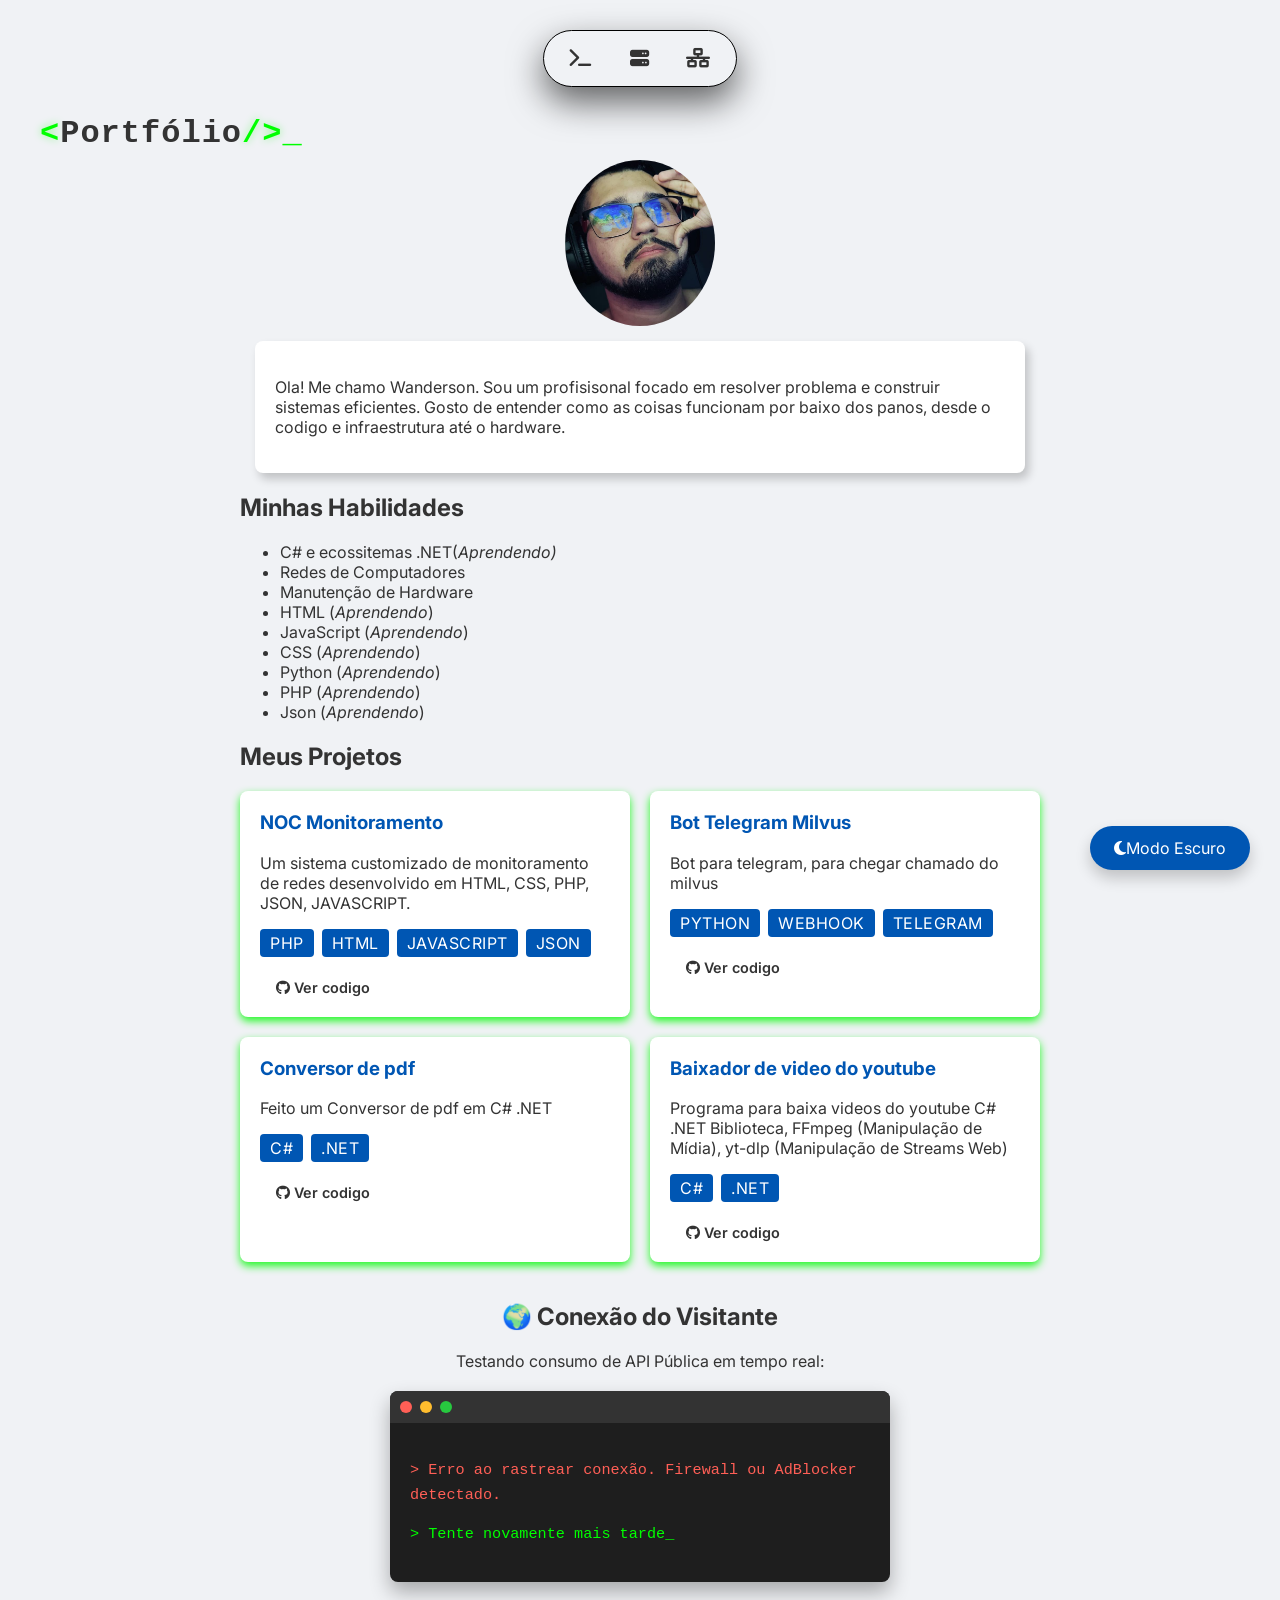
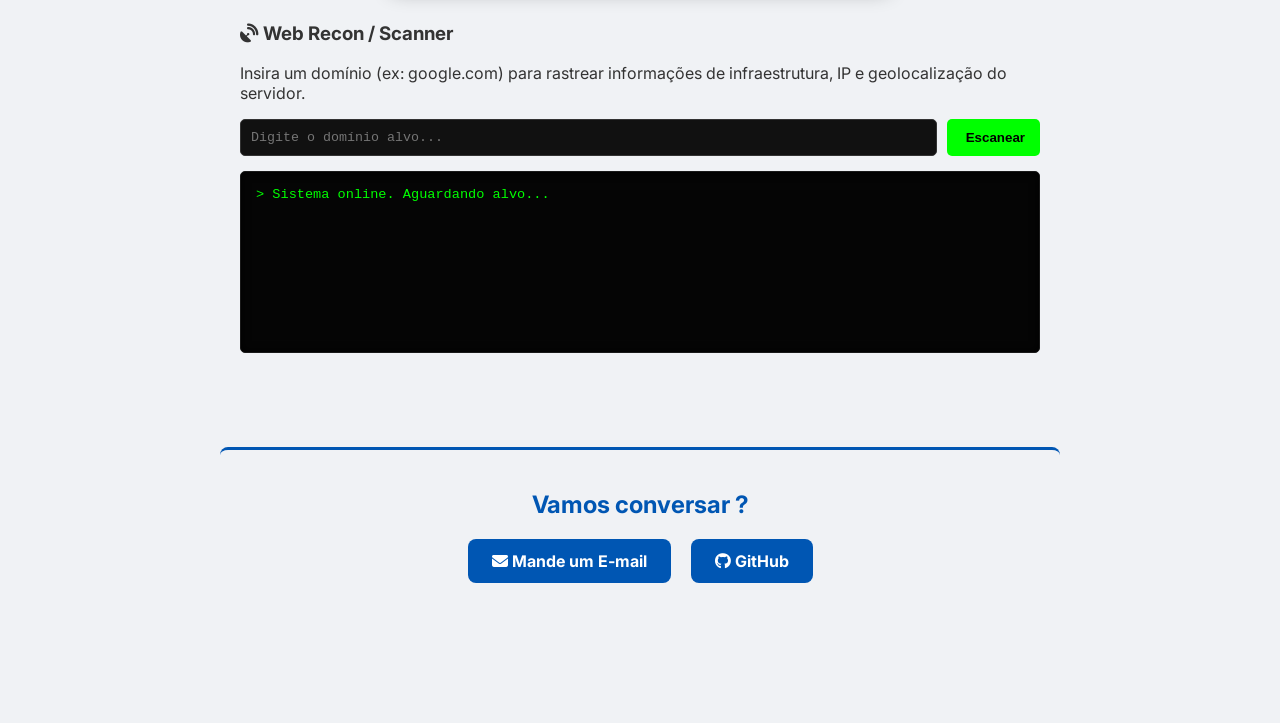
==== index.html @ ff6218bd "teste" ====
<!DOCTYPE html>
<html lang="pt-BR">

<head>

    <meta charset="UTF-8">
    <meta http-equiv="X-UA-Compatible" content="IE=edge">
    <meta name="viewport" content="width=device-width, initial-scale=1.0">
    <meta name="description" content="Meu primeiro Portfólio!">
    <meta name="keywords" content="Portfólio, Wanderson, Engenharia de Software, HTML, CSS, JS, C#">
    <meta name="author" content="Wanderson Saraiva Torres">
    <title>Portfólio</title>
    <link rel="stylesheet" href="css/index.css">
    <script src="js/index.js" defer></script>
    <link rel="stylesheet" href="https://cdnjs.cloudflare.com/ajax/libs/font-awesome/6.4.0/css/all.min.css">


</head>

<body>


    <header>

        <button id="btn-tema"><i class="fa-solid fa-moon"></i>Modo Escuro </button>

        <div class="logo">
            <h1>
                <span class="cor-destaque">&lt;</span>Portfólio<span class="cor-destaque">/&gt;</span><span
                    class="cursor-pisca">_</span>
            </h1>
        </div>
        <nav class="menu-capsula">
            <a href="#">
                <i class="fa-solid fa-terminal"></i>
                <span class="texto-menu">Início</span>
            </a>

            <a href="#projetos">
                <i class="fa-solid fa-server"></i>
                <span class="texto-menu">Sistemas</span>
            </a>

            <a href="#api-rede">
                <i class="fa-solid fa-network-wired"></i>
                <span class="texto-menu">Diagnóstico</span>
            </a>
        </nav>
    </header>
    <main>

        <section id="sobre">

            <img src="imgp/perfil.jpg" alt="Foto do desenvolvedor Wanderson" class="foto-perfil">
            <div class="box-txt">
                <p>Ola! Me chamo Wanderson. Sou um profisisonal focado em resolver problema e construir sistemas
                    eficientes. Gosto de entender como as coisas funcionam por baixo dos panos, desde o codigo e
                    infraestrutura até o hardware.</p>
            </div>




        </section>

        <section id="skills">
            <h2>Minhas Habilidades</h2>
            <ul>
                <li>C# e ecossitemas .NET(<i>Aprendendo)</i></li>
                <li>Redes de Computadores</li>
                <li>Manutenção de Hardware</li>
                <li>HTML (<i>Aprendendo</i>)</li>
                <li>JavaScript (<i>Aprendendo</i>)</li>
                <li>CSS (<i>Aprendendo</i>)</li>
                <li>Python (<i>Aprendendo</i>)</li>
                <li>PHP (<i>Aprendendo</i>)</li>
                <li>Json (<i>Aprendendo</i>)</li>
            </ul>
        </section>

        <div>
            <h2 id="text-projeto">Meus Projetos</h2>
        </div>

        <section id="projetos">

            <article>
                <h3>NOC Monitoramento</h3>
                <p>Um sistema customizado de monitoramento de redes desenvolvido em HTML, CSS, PHP, JSON, JAVASCRIPT.
                </p>
                <div class="tech-tags">
                    <span>PHP</span>
                    <span>HTML</span>
                    <span>JavaScript</span>
                    <span>JSON</span>

                </div>
                <a href="https://github.com/wandersonstt" target="_blank" rel="noopener noreferrer" class="btn-projeto">
                    <i class="fa-brands fa-github"></i> Ver codigo
                </a>
            </article>



            <article>
                <h3> Bot Telegram Milvus</h3>
                <p>Bot para telegram, para chegar chamado do milvus</p>
                <div class="tech-tags">
                    <span>Python</span>
                    <span>WebHook</span>
                    <span>Telegram</span>

                </div>
                <a href="https://github.com/wandersonstt" target="_blank" rel="noopener noreferrer" class="btn-projeto">
                    <i class="fa-brands fa-github"></i> Ver codigo
                </a>
            </article>



            <article>
                <h3> Conversor de pdf</h3>
                <p>Feito um Conversor de pdf em C# .NET </p>
                <div class="tech-tags">
                    <span>C#</span>
                    <span>.NET</span>


                </div>
                <a href="https://github.com/wandersonstt" target="_blank" rel="noopener noreferrer" class="btn-projeto">
                    <i class="fa-brands fa-github"></i> Ver codigo
                </a>
            </article>



            <article>
                <h3>Baixador de video do youtube</h3>
                <p>Programa para baixa videos do youtube C# .NET Biblioteca, FFmpeg (Manipulação de Mídia), yt-dlp
                    (Manipulação de Streams Web)</p>
                <div class="tech-tags">
                    <span>C#</span>
                    <span>.NET</span>


                </div>
                <a href="https://github.com/wandersonstt" target="_blank" rel="noopener noreferrer" class="btn-projeto">
                    <i class="fa-brands fa-github"></i> Ver codigo
                </a>
            </article>

        </section>

        <section id="api-rede">
            <h2>🌍 Conexão do Visitante</h2>
            <p>Testando consumo de API Pública em tempo real:</p>

            <div class="terminal-box">
                <div class="terminal-header">
                    <span class="dot red"></span>
                    <span class="dot yellow"></span>
                    <span class="dot green"></span>
                </div>
                <div class="terminal-body" id="dados-rede">
                    <p>> Iniciando varredura de rede...</p>
                    <!-- O JavaScript vai injetar os dados reais aqui! -->
                </div>
            </div>
        </section>

        <article class="card projeto-recon">
            <h3><i class="fa-solid fa-satellite-dish"></i> Web Recon / Scanner</h3>
            <p>Insira um domínio (ex: google.com) para rastrear informações de infraestrutura, IP e geolocalização do
                servidor.</p>

            <div class="input-grupo">
                <input type="text" id="alvo" placeholder="Digite o domínio alvo...">
                <button onclick="iniciarScan()"><i class="fa-solid fa-radar"></i> Escanear</button>
            </div>

            <!-- Tela do Terminal -->
            <pre class="terminal-saida" id="resultado-scan">> Sistema online. Aguardando alvo...</pre>
        </article>
    </main>



    <footer id="contato">
        <h2>Vamos conversar ?</h2>
        <div class="links-contato">
            <a href="mailto:wanderson_st@hotmail.com.br"><i class="fa-solid fa-envelope"></i> Mande um E-mail</a>
            <a href="https://github.com/wandersonstt"><i class="fa-brands fa-github"></i> GitHub</a>
        </div>
    </footer>
</body>

</html>
---- css/index.css ----
/* 1. IMPORTAÇÕES E VARIÁVEIS (Sempre no topo) */
@import url('https://fonts.googleapis.com/css2?family=Inter:wght@400;600;700&display=swap');

:root {
    --cor-fundo: #f0f2f5;
    --cor-texto: #333333;
    --cor-primaria: #0056b3;
    --cor-fundo-card: #ffffff;


}



.dark-mode {
    --cor-fundo: #1a1a1a;
    --cor-texto: #f0f2f5;
    --cor-primaria: #4da6ff;
    --cor-fundo-card: #2d2d2d;
}

/* 2. CONFIGURAÇÕES GERAIS */
html {
    scroll-behavior: smooth;
    
}

body {
    font-family: 'Inter', sans-serif;
    background-color: var(--cor-fundo);
    color: var(--cor-texto);
    margin: 80px;
    padding: 20px;
    transition: background-color 0.3s ease, color 0.3s ease;
    /* Transição para o modo escuro */
}

img {
    max-width: 150px;
    border-radius: 50%;
}

header,
main,
footer {
    max-width: 800px;
    margin: 0 auto;
    padding: 20px 0;
}

/* =========================
   MENU CÁPSULA EXPANDÍVEL 
   ========================= */

.menu-capsula {
    position: fixed;
    top: 30px;
    left: 50%;
    transform: translateX(-50%);
    background: var(--cor-fundo);
    /* Fundo bem escuro, estilo painel técnico */
    padding: 6px 10px;
    border-radius: 50px;
    /* Formato de pílula/cápsula */
    display: flex;
    gap: 5px;
    box-shadow: 0 15px 35px rgba(0, 0, 0, 0.6);
    /* Sombra densa */
    border: 1px solid #000000;
    z-index: 1000;
}

.menu-capsula a {
    display: flex;
    align-items: center;
    color: var(--cor-texto);
    /* Ícones começam cinzas e discretos */
    text-decoration: none;
    padding: 12px 16px;
    border-radius: 30px;
    background: transparent;
    transition: all 0.4s cubic-bezier(0.25, 1, 0.5, 1);
    /* Animação super fluida */
    overflow: hidden;
}

/* O efeito quando passa o mouse */
.menu-capsula a:hover {
    background: #1e1e1e;
    color: #00ff00;
    /* Verde de monitoramento/terminal */
    box-shadow: inset 0 0 10px rgba(0, 255, 0, 0.1);
    border: 1px solid rgba(0, 255, 0, 0.3);
}

.menu-capsula i {
    font-size: 1.2rem;
    min-width: 20px;
    /* Mantém o ícone centralizado na expansão */
    text-align: center;
}

/* Esconde o texto do menu inicialmente */
.menu-capsula .texto-menu {
    max-width: 0;
    opacity: 0;
    margin-left: 0;
    transition: all 0.4s cubic-bezier(0.25, 1, 0.5, 1);
    white-space: nowrap;
    /* Impede que o texto quebre a linha */
    font-weight: 600;
    font-size: 0.9rem;
}

/* Faz o texto deslizar e aparecer no Hover */
.menu-capsula a:hover .texto-menu {
    max-width: 120px;
    /* Espaço suficiente para a palavra aparecer */
    opacity: 1;
    margin-left: 12px;
}

h1 {
    font-size: 1.5rem;
    text-align: center;
}

img {
    max-width: 150px;
    display: block;
    margin: 0 auto;
}



footer {

    text-align: center;
    margin-top: 60px;
    padding: 40px 20px;
    background-color: #dddddd00;
    border-top: 3px solid var(--cor-primaria);
    border-radius: 8px 8px 0 0;
}


footer h2 {

    margin-top: 0;
    color: var(--cor-primaria)
}

.links-contato {
    display: flex;
    justify-content: center;
    gap: 20px;
    margin-top: 20px;

}

footer a {
    text-decoration: none;
    background-color: var(--cor-primaria);
    color: #ffffff;
    border-radius: 8px;
    padding: 12px 24px;
    font-weight: bold;
    transition: background-color 0.3s ease, transform 0.2s ease;
}

footer a:hover {
    background-color: var(--cor-texto);
    transform: translateY(-3px);
    color: var(--cor-fundo);

}


#btn-tema {

    position: fixed;
    bottom: 30px;
    right: 30px;
    z-index: 1000;
    padding: 12px 24px;
    border: none;
    border-radius: 50px;
    background-color: var(--cor-primaria);
    color: #ffffff;
    font-family: 'Inter', sans-serif;
    font-width: 600;
    font-size: 1rem;
    cursor: pointer;
    box-shadow: 0 8px 15px rgba(0, 0, 0, 0.2);
    transition: all 0.3s ease;


}

#btn-tema:hover {

    transform: translateY(-5px) scale(1.05);
    box-shadow: 0 15px 20px rgba(0, 0, 0, 0.3);
    background-color: var(--cor-texto);
    color: var(--cor-fundo)
}

#btn-tema:active {
    transform: translateY(2px) scale(0.95);
    box-shadow: 0 5px 10px rgba(0, 0, 0, 0.2);

}



.tech-tags {
    display: flex;
    gap: 8px;
    margin-bottom: 20px;
    flex-wrap: wrap;
}

.tech-tags span {
    background-color: var(--cor-primaria);
    color: #ffffff;
    padding: 4px 10px;
    border-radius: 4px;
    font-size: bold;
    text-transform: uppercase;
    letter-spacing: 0.5px;

}

.btn-projeto {
    display: center;
    text-decoration: none;
    color: var(--cor-texto);
    border: none;
    padding: 8px 16px;
    border-radius: 6px;
    font-weight: 600;
    font-size: 0.9rem;
    transition: all 0.3s ease;
    position: below;

}

.btn-projeto:hover {
    background-color: var(--cor-primaria);
    color: #ffffff;
    padding: 10px;
    border: none;
}

.btn-projeto:active {
    background-color: var(--cor-texto);
    color: var(--cor-fundo);
}


/* =========================
   WIDGET DE API (TERMINAL)
   ========================= */
#api-rede {
    text-align: center;
    margin: 40px auto;
}

.terminal-box {
    max-width: 500px;
    margin: 20px auto;
    background-color: #1e1e1e;
    border-radius: 8px;
    box-shadow: 0 10px 20px rgba(0, 0, 0, 0.3);
    overflow: hidden;
    text-align: left;
}

.terminal-header {
    background-color: #333;
    padding: 10px;
    display: flex;
    gap: 8px;
}

.dot {
    width: 12px;
    height: 12px;
    border-radius: 50%;
}

.dot.red {
    background-color: #ff5f56;
}

.dot.yellow {
    background-color: #ffbd2e;
}

.dot.green {
    background-color: #27c93f;
}

.terminal-body {
    padding: 20px;
    color: #00ff00;
    /* Verde clássico de terminal */
    font-family: 'Courier New', Courier, monospace;
    /* Fonte de código */
    font-size: 0.95rem;
    line-height: 1.6;
}

/* O texto piscando como um cursor de verdade */
.cursor-pisca {
    animation: piscar 1s infinite;
}

@keyframes piscar {

    0%,
    100% {
        opacity: 1;
    }

    50% {
        opacity: 0;
    }
}


.box-txt {
    background-color: var(--cor-fundo-card);
    border: auto;
    padding: 20px;
    margin: 15px;
    border-radius: 8px;
    width: auto;
    box-shadow: 4px 6px 10px rgba(0, 0, 0, 0.2);

    /* SEGREDO: Faz qualquer mudança demorar 0.3 segundos e ser suave */
    transition: all 0.3s ease;
}

.box-txt:hover {
    background-color: var(--cor-fundo);
    color: var(--cor-texto);
    transform: translateY(-5px);
    box-shadow: 6px 8px 15px rgba(0, 0, 0, 0.3);


}


.box-txt p {
    /* Nome-da-animação | Tempo de duração | Estilo de movimento | Mantém no estado final */
    animation: textoChegando 1s ease-out forwards;
}

@keyframes textoChegando {
    0% {
        opacity: 0;
        /* Começa totalmente invisível */
        transform: translateX(-30px);
        /* Começa 30 pixels para a esquerda */
    }

    100% {
        opacity: 1;
        /* Termina totalmente visível */
        transform: translateX(0);
        /* Termina na posição original (0) */
    }

}

/* Aplicamos a animação na foto */
.foto-perfil {
    border-radius: 50%;
    /* Chama a animação 'levitar', dura 3 segundos, vai e volta, repetindo para sempre */
    animation: levitar 3s ease-in-out infinite;
}

/* Criamos a regra da animação passo a passo */
@keyframes levitar {
    0% {
        transform: translateY(0);
        /* Posição inicial */
    }

    50% {
        transform: translateY(-15px);
        /* No meio do tempo, sobe 15 pixels */
    }

    100% {
        transform: translateY(0);
        /* Volta para a posição inicial */
    }
}

/* 4. PROJETOS E CARDS */
#projetos {
    display: grid;
    grid-template-columns: repeat(auto-fit, minmax(280px, 1fr));
    gap: 20px;
    /* Ajustei de 10px para 20px para respirar melhor */
    margin-top: 20px;
}

#projetos article {
    background-color: var(--cor-fundo-card);
    /* Corrigido para usar a variável */
    padding: 20px;
    border-radius: 8px;
    box-shadow: 0 4px 8px rgb(31, 249, 35);
    transition: transform 0.3s ease, background-color 0.3s ease;

    /* Configuração da Animação adicionada! */
    opacity: 0;
    animation: fadeInUp 0.8s ease-out forwards;
}

#projetos article:hover {
    transform: translateY(-10px);
    box-shadow: 0 8px 16px rgba(0, 0, 0, 0.15);
}

#projetos article h3 {
    margin-top: 0;
    color: var(--cor-primaria);
    /* Corrigido para usar a variável */
}

/* Atrasos da animação em cascata */
#projetos article:nth-child(1) {
    animation-delay: 0.1s;
}

#projetos article:nth-child(2) {
    animation-delay: 0.3s;
}

#projetos article:nth-child(3) {
    animation-delay: 0.5s;
}

/* O Roteiro da Animação */
@keyframes fadeInUp {
    from {
        opacity: 0;
        transform: translateY(30px);
    }

    to {
        opacity: 1;
        transform: translateY(0);
    }
}

/* 5. RESPONSIVIDADE (Tudo que for celular fica AQUI DENTRO) */
@media (max-width: 768px) {

    
    nav ul {
        flex-direction: column;
        align-items: center;
        gap: 10px;
    }

    body {
        padding: 10px;
        margin: 0;
    }

    h1 {
        font-size: 1.5rem;
        text-align: center;
    }

    img {
        max-width: 150px;
        display: block;
        margin: 0 auto;
    }
}

/* =========================
   ESTILO DA LOGO (TERMINAL)
   ========================= */

.logo h1 {
    font-size: 2rem;
    color: var(--cor-texto);
    font-family: 'Courier New', Courier, monospace; /* Fonte de programação */
    font-weight: 800;
    margin: 0;
    letter-spacing: 1px;
    
    
}

/* Pinta os símbolos < e /> de verde neon */
.logo .cor-destaque {
    color: #00ff00;
    text-shadow: 0 0 8px rgba(0, 255, 0, 0.4); /* Leve brilho nas tags */
}

/* Cria o cursor de terminal piscando */
.logo .cursor-pisca {
    color: #00ff00;
    font-weight: normal;
    animation: piscarLogo 1s infinite; /* Chama a animação abaixo */
}

/* Animação que faz o underline aparecer e sumir */
@keyframes piscarLogo {
    0%, 100% { opacity: 1; }
    50% { opacity: 0; }
}

.logo {
    position: absolute; /* Fica ancorada apenas no topo, some quando você rola a página */
    top: 35px; 
    left: 40px; 
    z-index: 1000; 
    align-self: flex-end;
    margin-top: 80px;
        
}


/* =========================
   PROJETO: WEB RECON
   ========================= */

.projeto-recon .input-grupo {
    display: flex;
    gap: 10px;
    margin-bottom: 15px;
    margin-top: 15px;
}

.projeto-recon input {
    flex: 1;
    background: #111;
    border: 1px solid #333;
    color: #fff;
    padding: 10px;
    border-radius: 5px;
    font-family: 'Courier New', Courier, monospace;
    outline: none;
}

.projeto-recon input:focus {
    border-color: #00ff00;
}

.projeto-recon button {
    background: #00ff00;
    color: #000;
    border: none;
    padding: 10px 15px;
    border-radius: 5px;
    font-weight: bold;
    cursor: pointer;
    transition: all 0.3s ease;
}

.projeto-recon button:hover {
    background: #00cc00;
    transform: scale(1.05);
}

/* A tela do terminal */
.terminal-saida {
    background: #050505;
    color: #00ff00;
    padding: 15px;
    border-radius: 5px;
    border: 1px solid #1a1a1a;
    font-family: 'Courier New', Courier, monospace;
    font-size: 0.85rem;
    min-height: 150px;
    white-space: pre-wrap; /* Mantém as quebras de linha do JavaScript */
    box-shadow: inset 0 0 10px #000000;
}
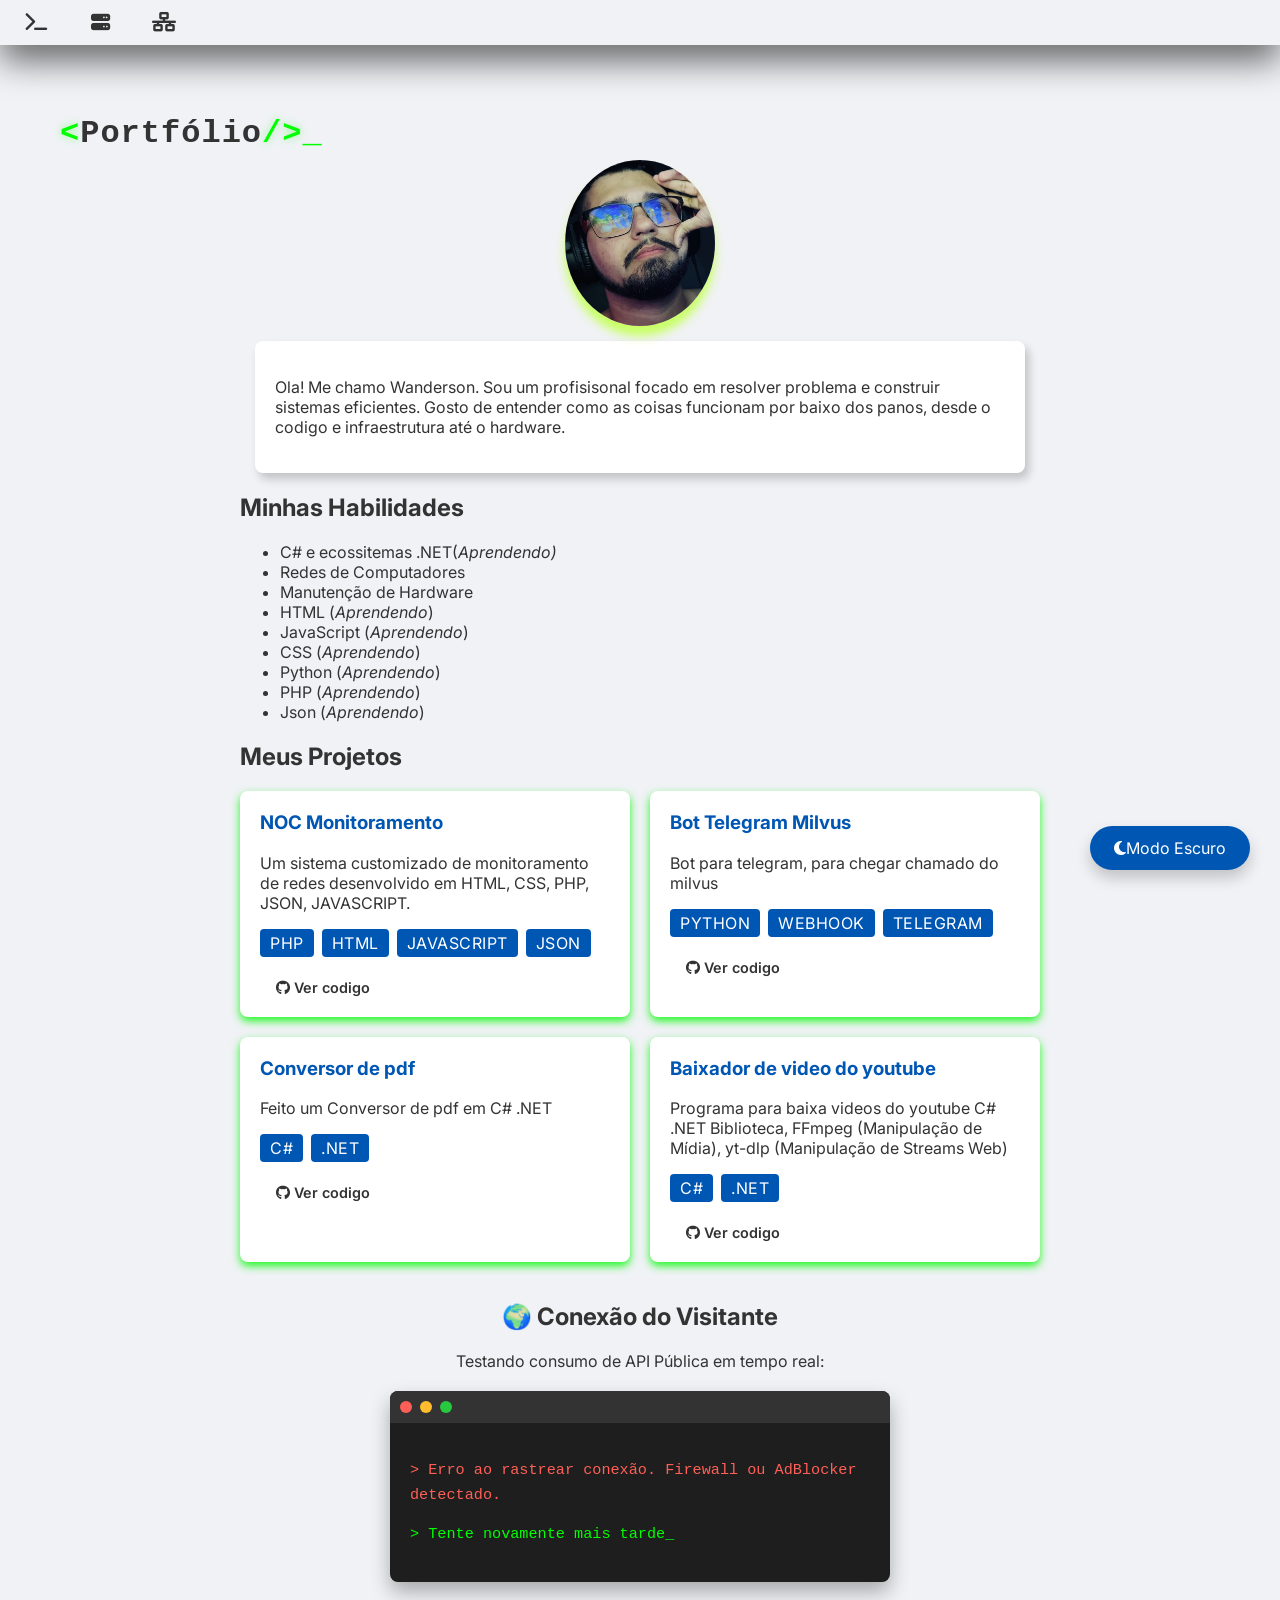
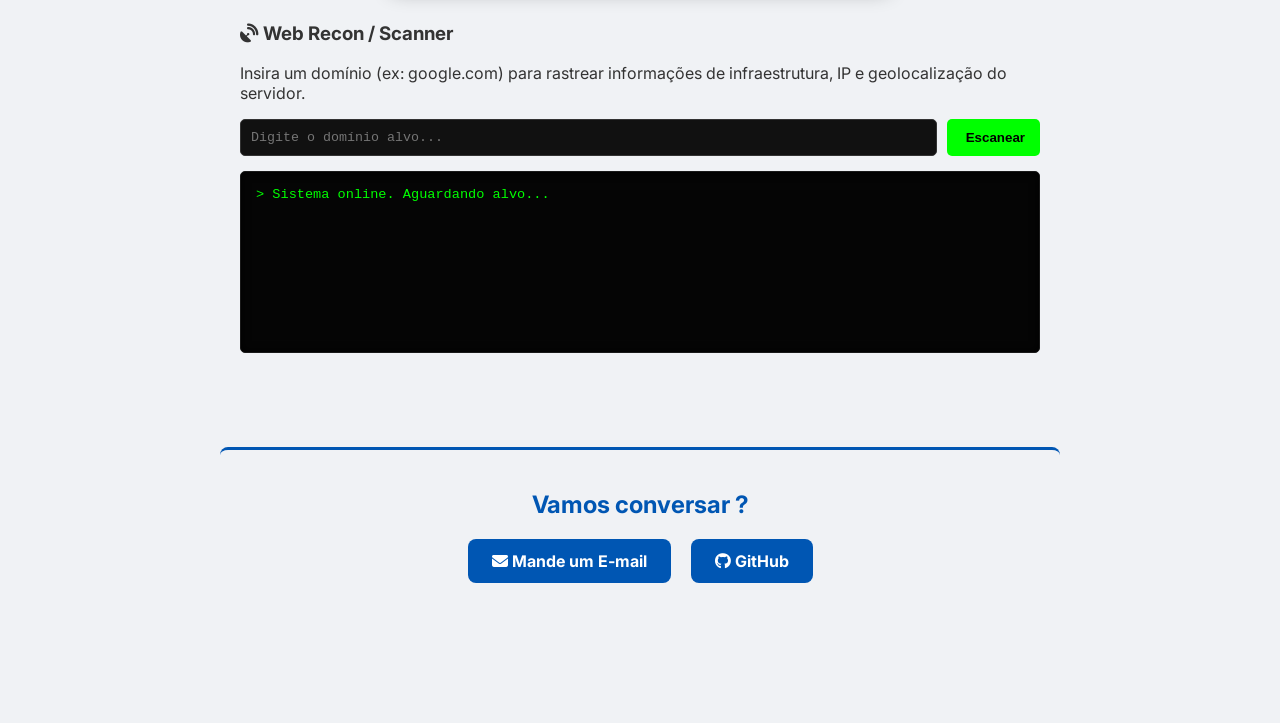
==== commit 46486a4a: "adicionado novo menu" ====
--- a/index.html
+++ b/index.html
@@ -30,22 +30,24 @@
                     class="cursor-pisca">_</span>
             </h1>
         </div>
-        <nav class="menu-capsula">
-            <a href="#">
-                <i class="fa-solid fa-terminal"></i>
-                <span class="texto-menu">Início</span>
-            </a>
+        
+            <nav class="menu-capsula">
+                <a href="#">
+                    <i class="fa-solid fa-terminal"></i>
+                    <span class="texto-menu">Início</span>
+                </a>
 
-            <a href="#projetos">
-                <i class="fa-solid fa-server"></i>
-                <span class="texto-menu">Sistemas</span>
-            </a>
+                <a href="#projetos">
+                    <i class="fa-solid fa-server"></i>
+                    <span class="texto-menu">Sistemas</span>
+                </a>
 
-            <a href="#api-rede">
-                <i class="fa-solid fa-network-wired"></i>
-                <span class="texto-menu">Diagnóstico</span>
-            </a>
-        </nav>
+                <a href="#api-rede">
+                    <i class="fa-solid fa-network-wired"></i>
+                    <span class="texto-menu">Diagnóstico</span>
+                </a>
+            </nav>
+        
     </header>
     <main>
 
--- a/css/index.css
+++ b/css/index.css
@@ -54,19 +54,20 @@
 
 .menu-capsula {
     position: fixed;
-    top: 30px;
+    top: 0;
+    right: -50%;
     left: 50%;
     transform: translateX(-50%);
     background: var(--cor-fundo);
     /* Fundo bem escuro, estilo painel técnico */
-    padding: 6px 10px;
-    border-radius: 50px;
+    padding: 1px 10px;
+    border-radius: 0;
     /* Formato de pílula/cápsula */
     display: flex;
-    gap: 5px;
+    gap: 10px;
     box-shadow: 0 15px 35px rgba(0, 0, 0, 0.6);
     /* Sombra densa */
-    border: 1px solid #000000;
+    border: 0 solid #000000;
     z-index: 1000;
 }
 
@@ -377,9 +378,17 @@
 /* Aplicamos a animação na foto */
 .foto-perfil {
     border-radius: 50%;
-    /* Chama a animação 'levitar', dura 3 segundos, vai e volta, repetindo para sempre */
     animation: levitar 3s ease-in-out infinite;
-}
+    box-shadow: 0 10px 10px rgba(200, 255, 100, 5.908);
+    transition: box-shadow 0.9s ease;
+    transform: translateY(0);
+    transition: transform 0.3s ease-in-out;
+    transition: box-shadow 0.3s ease-in-out;
+    transition: transform 0.3s ease-in-out, box-shadow 0.3s ease-in-out;
+
+    
+}
+
 
 /* Criamos a regra da animação passo a passo */
 @keyframes levitar {
@@ -397,6 +406,9 @@
         transform: translateY(0);
         /* Volta para a posição inicial */
     }
+
+   
+
 }
 
 /* 4. PROJETOS E CARDS */
@@ -469,9 +481,14 @@
     }
 
     body {
-        padding: 10px;
+        padding: 15px;
         margin: 0;
-    }
+        margin-top: 120px;
+        align-items: center;
+        
+    }
+
+   
 
     h1 {
         font-size: 1.5rem;
@@ -522,7 +539,7 @@
 .logo {
     position: absolute; /* Fica ancorada apenas no topo, some quando você rola a página */
     top: 35px; 
-    left: 40px; 
+    left: 60px; 
     z-index: 1000; 
     align-self: flex-end;
     margin-top: 80px;
@@ -584,4 +601,6 @@
     min-height: 150px;
     white-space: pre-wrap; /* Mantém as quebras de linha do JavaScript */
     box-shadow: inset 0 0 10px #000000;
-}+}
+
+
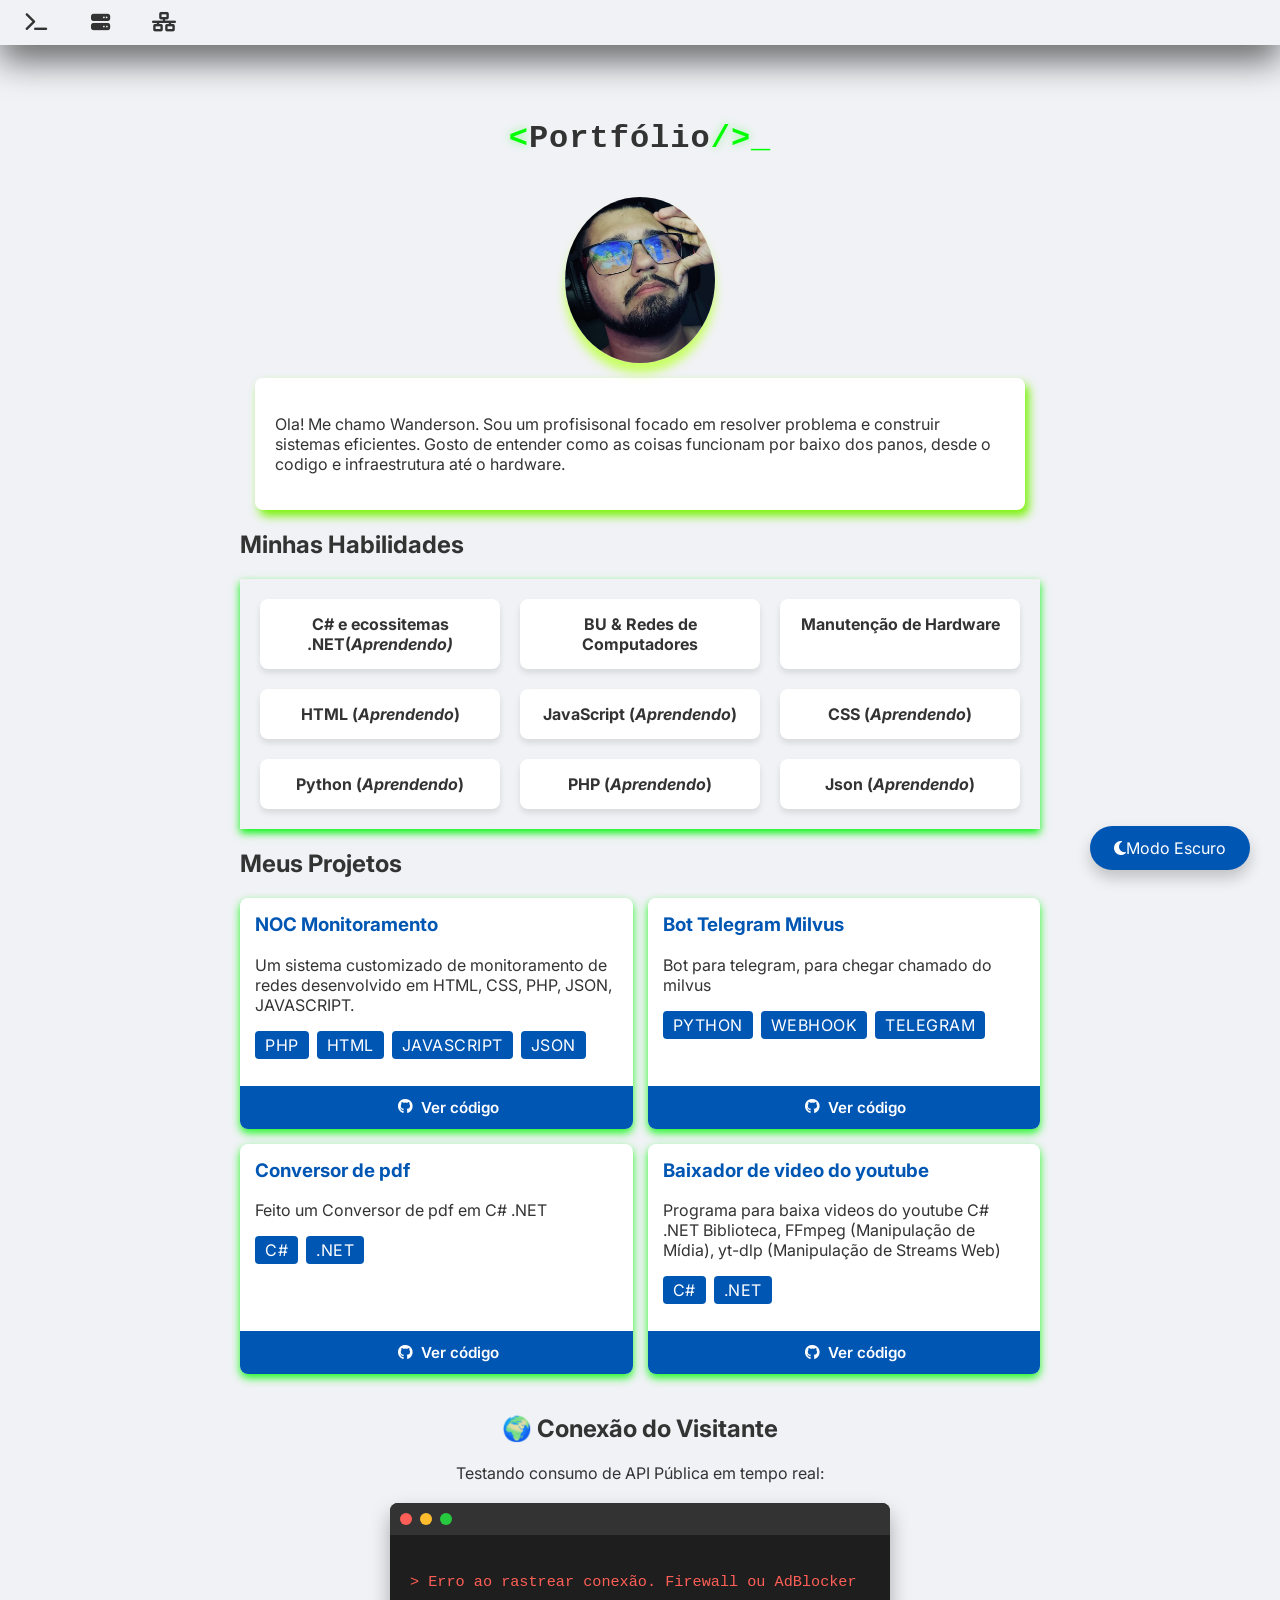
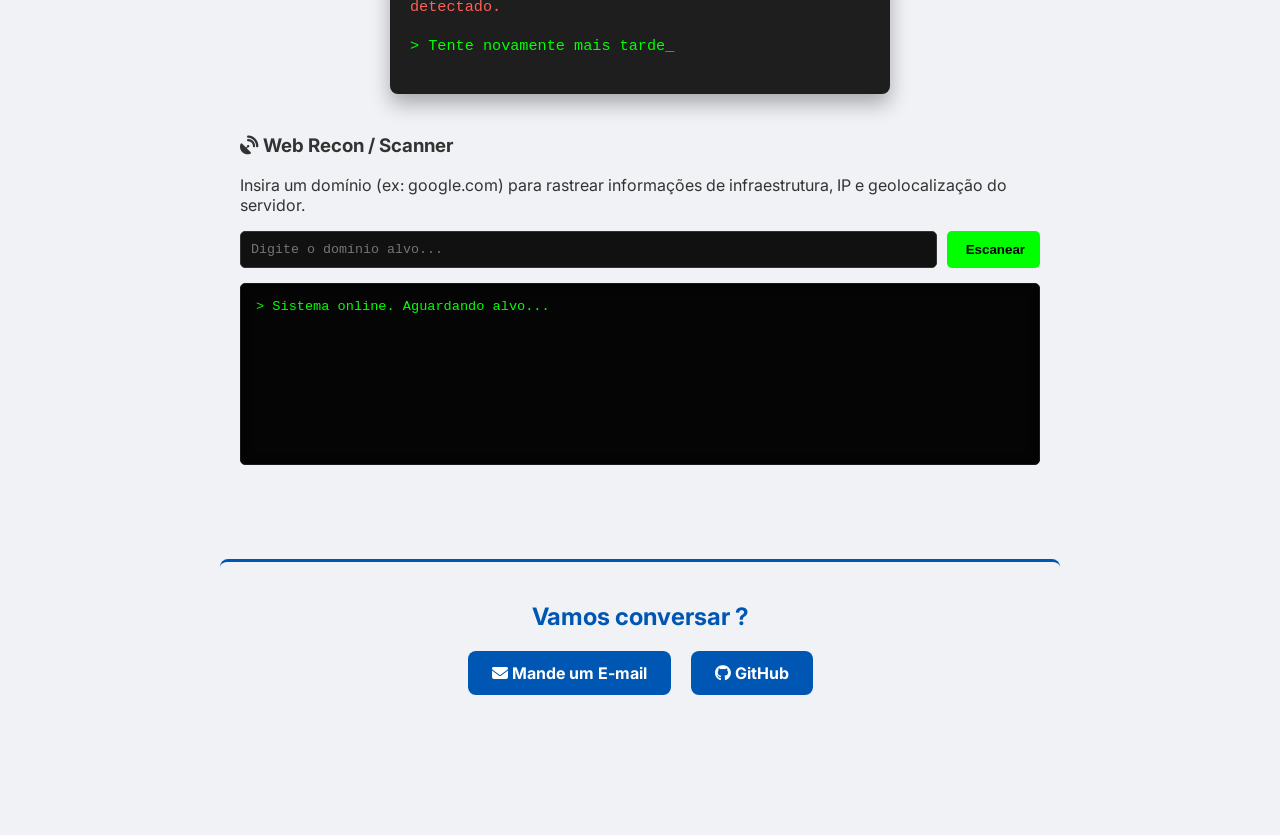
==== commit dc7ed482: "botão atualizado" ====
--- a/index.html
+++ b/index.html
@@ -67,9 +67,9 @@
 
         <section id="skills">
             <h2>Minhas Habilidades</h2>
-            <ul>
+            <ul class="lista-skills">
                 <li>C# e ecossitemas .NET(<i>Aprendendo)</i></li>
-                <li>Redes de Computadores</li>
+                <li>BU & Redes de Computadores</li>
                 <li>Manutenção de Hardware</li>
                 <li>HTML (<i>Aprendendo</i>)</li>
                 <li>JavaScript (<i>Aprendendo</i>)</li>
@@ -97,9 +97,12 @@
                     <span>JSON</span>
 
                 </div>
-                <a href="https://github.com/wandersonstt" target="_blank" rel="noopener noreferrer" class="btn-projeto">
-                    <i class="fa-brands fa-github"></i> Ver codigo
-                </a>
+                <div class="github-link">
+                    <a href="https://github.com/wandersonstt" target="_blank" rel="noopener noreferrer" class="btn-projeto">
+                        <i class="fa-brands fa-github"></i> Ver código
+                    </a>
+                </div>
+                </article>
             </article>
 
 
@@ -113,9 +116,11 @@
                     <span>Telegram</span>
 
                 </div>
-                <a href="https://github.com/wandersonstt" target="_blank" rel="noopener noreferrer" class="btn-projeto">
-                    <i class="fa-brands fa-github"></i> Ver codigo
-                </a>
+                <div class="github-link">
+                    <a href="https://github.com/wandersonstt" target="_blank" rel="noopener noreferrer" class="btn-projeto">
+                        <i class="fa-brands fa-github"></i> Ver código
+                    </a>
+                </div>
             </article>
 
 
@@ -129,9 +134,11 @@
 
 
                 </div>
-                <a href="https://github.com/wandersonstt" target="_blank" rel="noopener noreferrer" class="btn-projeto">
-                    <i class="fa-brands fa-github"></i> Ver codigo
-                </a>
+                <div class="github-link">
+                    <a href="https://github.com/wandersonstt" target="_blank" rel="noopener noreferrer" class="btn-projeto">
+                        <i class="fa-brands fa-github"></i> Ver código
+                    </a>
+                </div>
             </article>
 
 
@@ -146,9 +153,11 @@
 
 
                 </div>
-                <a href="https://github.com/wandersonstt" target="_blank" rel="noopener noreferrer" class="btn-projeto">
-                    <i class="fa-brands fa-github"></i> Ver codigo
-                </a>
+                <div class="github-link">
+                    <a href="https://github.com/wandersonstt" target="_blank" rel="noopener noreferrer" class="btn-projeto">
+                        <i class="fa-brands fa-github"></i> Ver código
+                    </a>
+                </div>
             </article>
 
         </section>
--- a/css/index.css
+++ b/css/index.css
@@ -233,6 +233,7 @@
 }
 
 .btn-projeto {
+    
     display: center;
     text-decoration: none;
     color: var(--cor-texto);
@@ -242,8 +243,9 @@
     font-weight: 600;
     font-size: 0.9rem;
     transition: all 0.3s ease;
-    position: below;
-
+    margin-top: auto;
+    margin-bottom: 0;
+    align-self: center;
 }
 
 .btn-projeto:hover {
@@ -257,6 +259,40 @@
     background-color: var(--cor-texto);
     color: var(--cor-fundo);
 }
+
+.github-link {
+    position: absolute;
+    bottom: 0;
+    left: 0;
+    width: 100%;
+    margin: 0;
+}
+
+.github-link a {
+    display: flex;
+    justify-content: center;
+    align-items: center;
+    gap: 8px;
+    width: 100%;
+    padding: 12px;
+    background-color: var(--cor-primaria);
+    color: #ffffff;
+    text-decoration: none;
+    font-weight: 600;
+    font-size: 0.95rem;
+    transition: all 0.3s ease;
+    border-radius: 0; /* Botão quadrado para preencher o fundo */
+    border: none;
+}
+
+/* O efeito hover mantendo as cores do seu tema */
+.github-link a:hover {
+    background-color: var(--cor-texto);
+    color: var(--cor-fundo);
+}
+
+
+
 
 
 /* =========================
@@ -337,7 +373,7 @@
     margin: 15px;
     border-radius: 8px;
     width: auto;
-    box-shadow: 4px 6px 10px rgba(0, 0, 0, 0.2);
+    box-shadow: 4px 6px 10px rgb(121, 244, 6);
 
     /* SEGREDO: Faz qualquer mudança demorar 0.3 segundos e ser suave */
     transition: all 0.3s ease;
@@ -415,22 +451,22 @@
 #projetos {
     display: grid;
     grid-template-columns: repeat(auto-fit, minmax(280px, 1fr));
-    gap: 20px;
-    /* Ajustei de 10px para 20px para respirar melhor */
+    gap: 15px;
     margin-top: 20px;
+    
 }
 
 #projetos article {
     background-color: var(--cor-fundo-card);
-    /* Corrigido para usar a variável */
-    padding: 20px;
+    padding: 15px 15px 50px 15px; /* Espaço extra (50px) no fundo para ancorar o botão */
     border-radius: 8px;
     box-shadow: 0 4px 8px rgb(31, 249, 35);
     transition: transform 0.3s ease, background-color 0.3s ease;
-
-    /* Configuração da Animação adicionada! */
     opacity: 0;
     animation: fadeInUp 0.8s ease-out forwards;
+    
+    position: relative; /* Transforma o card na âncora */
+    overflow: hidden; /* Corta as pontas do botão para acompanhar o arredondamento do card */
 }
 
 #projetos article:hover {
@@ -515,6 +551,7 @@
     letter-spacing: 1px;
     
     
+    
 }
 
 /* Pinta os símbolos < e /> de verde neon */
@@ -537,12 +574,13 @@
 }
 
 .logo {
-    position: absolute; /* Fica ancorada apenas no topo, some quando você rola a página */
-    top: 35px; 
-    left: 60px; 
+    position: grid; 
     z-index: 1000; 
     align-self: flex-end;
-    margin-top: 80px;
+    align-items: center;
+     
+    
+   
         
 }
 
@@ -604,3 +642,46 @@
 }
 
 
+.lista-skills {
+    list-style-type: none;
+    padding: 20px;
+    display: grid;
+    grid-template-columns: repeat(auto-fit, minmax(200px, 1fr));
+    gap: 20px;
+    justify-content: center;
+    box-shadow: 0 4px 8px rgba(3, 244, 11, 0.984);
+
+}
+
+.lista-skills:hover {
+    box-shadow: 0 8px 16px rgba(229, 230, 229, 0.984);
+    transform: translateY(-5px);
+    transition: all 0.3s ease;
+}
+
+.lista-skills li {
+    background-color: var(--cor-fundo-card);
+    padding: 15px;
+    border-radius: 8px;
+    text-align: center;
+    font-weight: bold;
+    box-shadow: 0 4px 6px rgba(0, 0, 0, 0.1);
+    transition: all 0.5s ease;
+    animation: fadeInUp 0.8s ease-out forwards;
+}
+
+@keyframes fadeInUp {
+    from {
+        opacity: 0;
+        transform: translateY(20px);
+    }
+
+    to {
+        opacity: 1;
+        transform: translateY(0);
+    }
+}
+
+
+
+
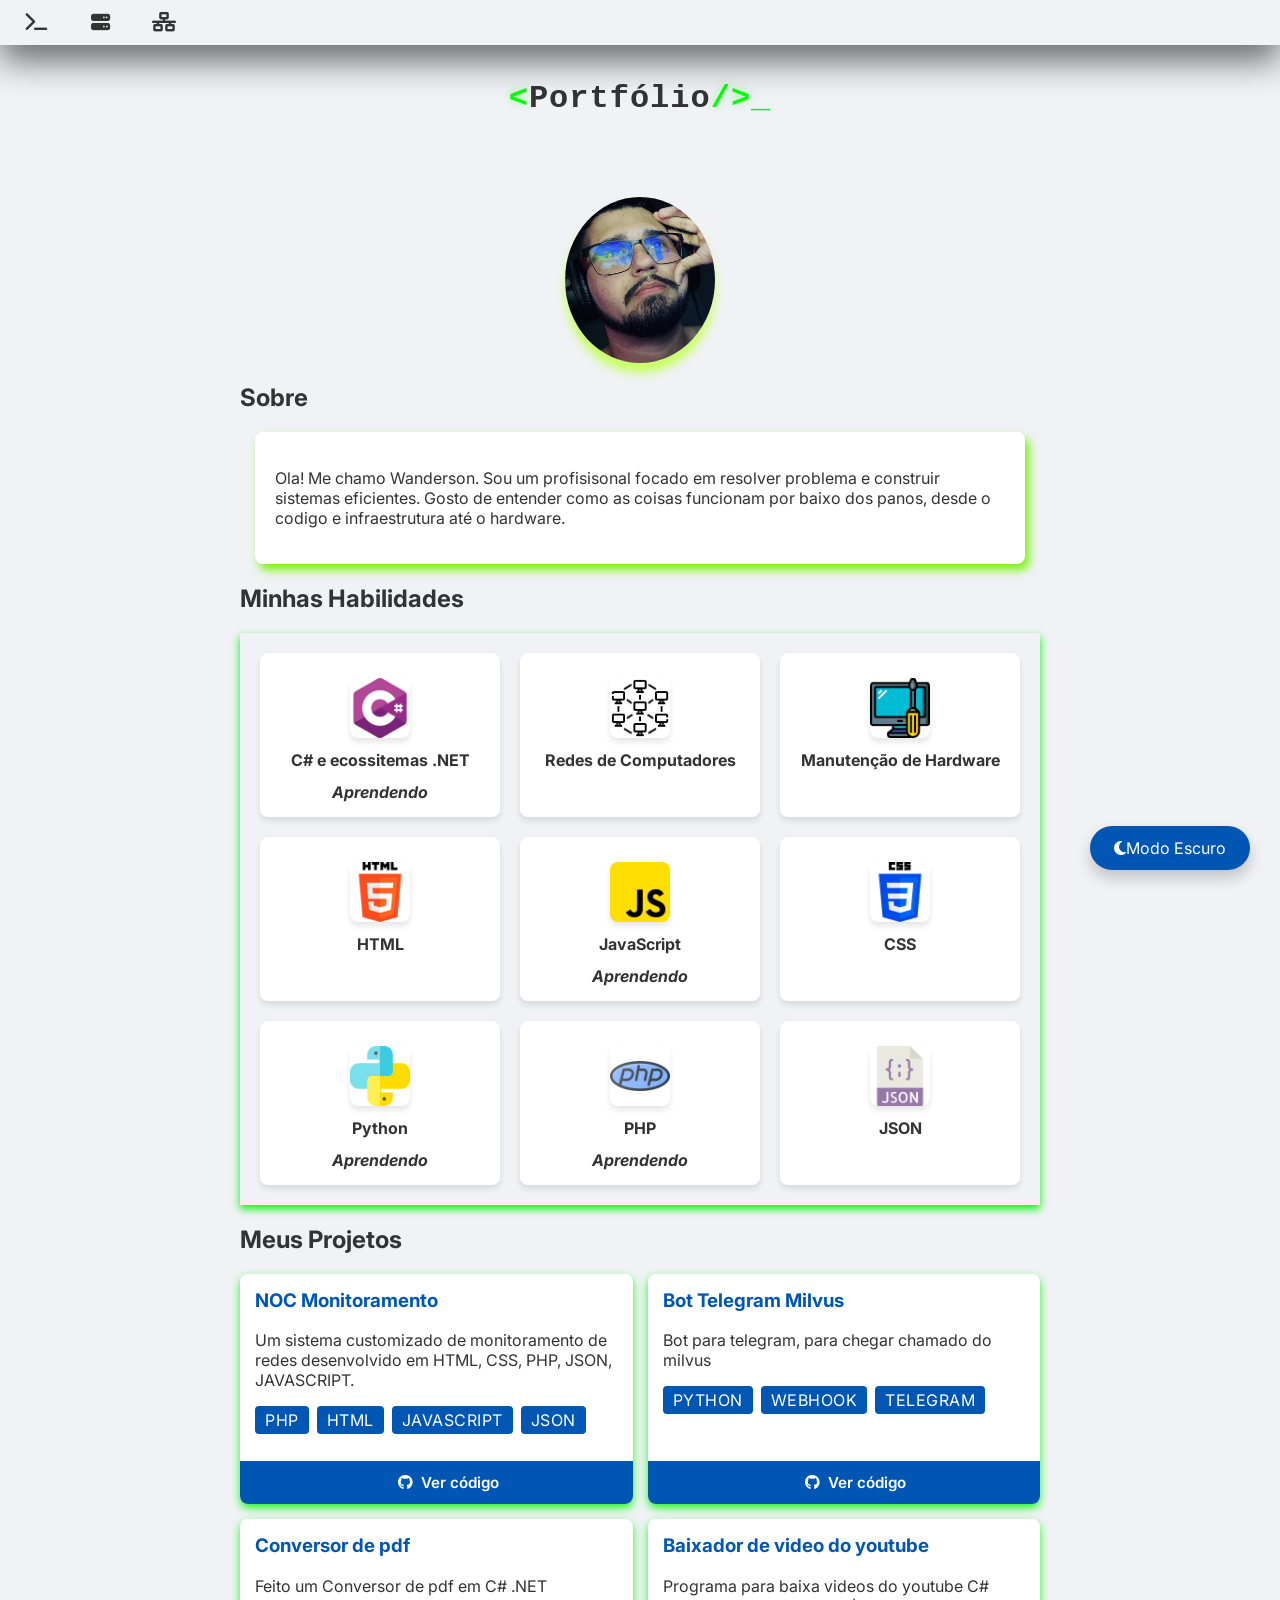
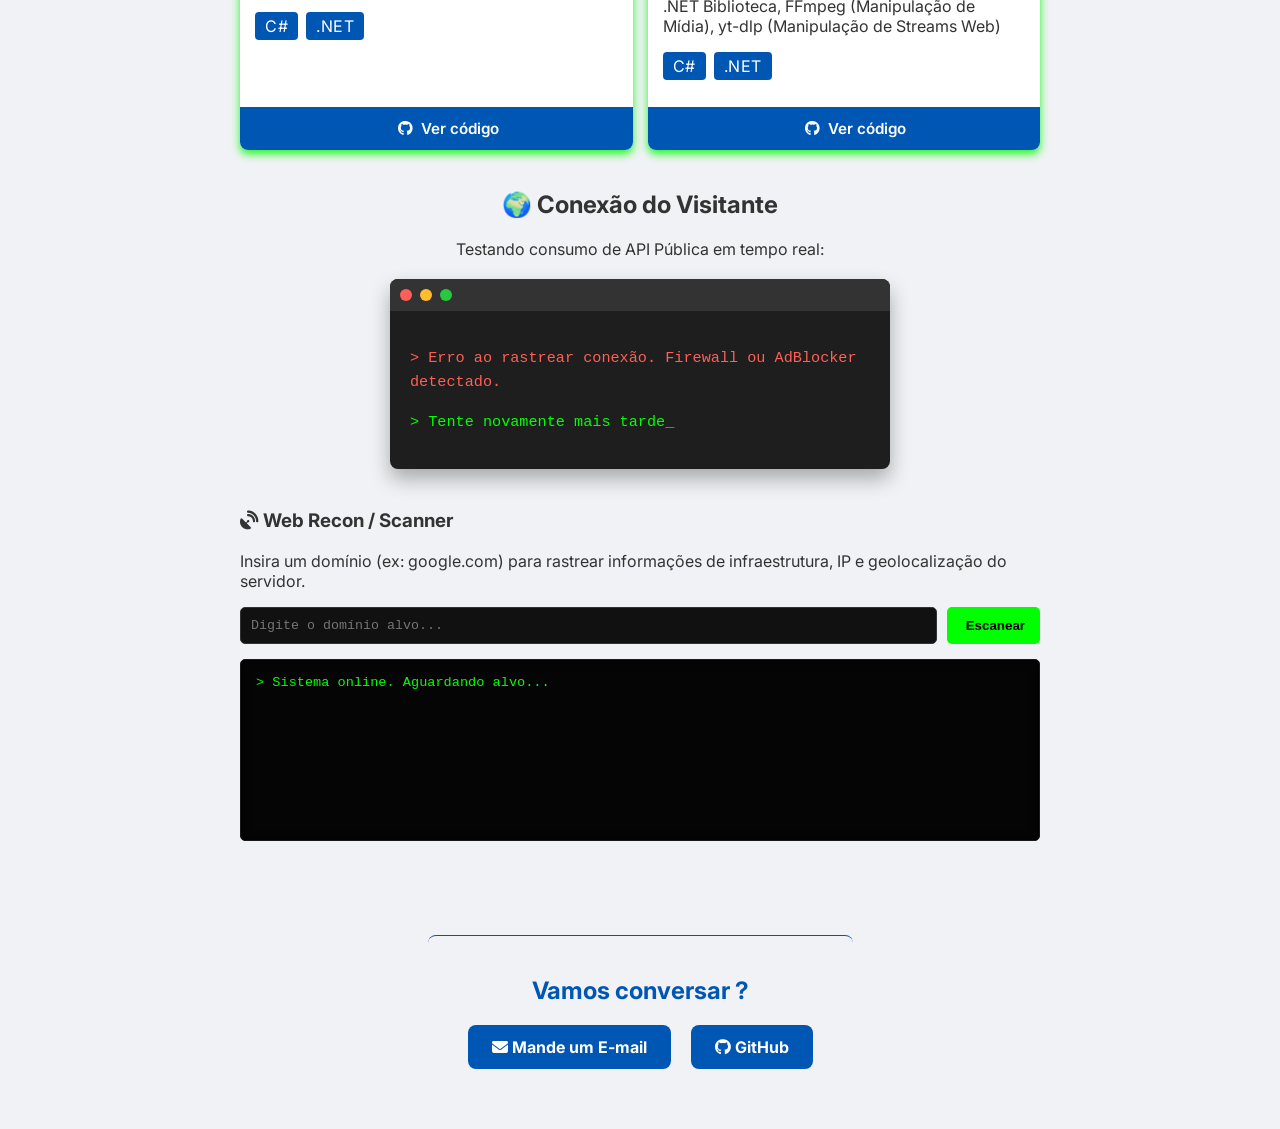
==== commit 5568ad0d: "novos icone e favicon" ====
--- a/index.html
+++ b/index.html
@@ -13,6 +13,7 @@
     <link rel="stylesheet" href="css/index.css">
     <script src="js/index.js" defer></script>
     <link rel="stylesheet" href="https://cdnjs.cloudflare.com/ajax/libs/font-awesome/6.4.0/css/all.min.css">
+    <link rel="icon" type="image/x-icon" href="favicon/favicon.ico">
 
 
 </head>
@@ -30,35 +31,38 @@
                     class="cursor-pisca">_</span>
             </h1>
         </div>
-        
-            <nav class="menu-capsula">
-                <a href="#">
-                    <i class="fa-solid fa-terminal"></i>
-                    <span class="texto-menu">Início</span>
-                </a>
-
-                <a href="#projetos">
-                    <i class="fa-solid fa-server"></i>
-                    <span class="texto-menu">Sistemas</span>
-                </a>
-
-                <a href="#api-rede">
-                    <i class="fa-solid fa-network-wired"></i>
-                    <span class="texto-menu">Diagnóstico</span>
-                </a>
-            </nav>
-        
+
+        <nav class="menu-capsula">
+            <a href="#">
+                <i class="fa-solid fa-terminal"></i>
+                <span class="texto-menu">Início</span>
+            </a>
+
+            <a href="#projetos">
+                <i class="fa-solid fa-server"></i>
+                <span class="texto-menu">Sistemas</span>
+            </a>
+
+            <a href="#api-rede">
+                <i class="fa-solid fa-network-wired"></i>
+                <span class="texto-menu">Diagnóstico</span>
+            </a>
+        </nav>
+
     </header>
     <main>
 
         <section id="sobre">
 
             <img src="imgp/perfil.jpg" alt="Foto do desenvolvedor Wanderson" class="foto-perfil">
+            <h2>Sobre</h2>
             <div class="box-txt">
                 <p>Ola! Me chamo Wanderson. Sou um profisisonal focado em resolver problema e construir sistemas
                     eficientes. Gosto de entender como as coisas funcionam por baixo dos panos, desde o codigo e
                     infraestrutura até o hardware.</p>
+
             </div>
+
 
 
 
@@ -68,15 +72,61 @@
         <section id="skills">
             <h2>Minhas Habilidades</h2>
             <ul class="lista-skills">
-                <li>C# e ecossitemas .NET(<i>Aprendendo)</i></li>
-                <li>BU & Redes de Computadores</li>
-                <li>Manutenção de Hardware</li>
-                <li>HTML (<i>Aprendendo</i>)</li>
-                <li>JavaScript (<i>Aprendendo</i>)</li>
-                <li>CSS (<i>Aprendendo</i>)</li>
-                <li>Python (<i>Aprendendo</i>)</li>
-                <li>PHP (<i>Aprendendo</i>)</li>
-                <li>Json (<i>Aprendendo</i>)</li>
+                
+                <li class="skill-item">
+                    <div class="skill-itens">
+                        <img src="ico/cSharp.ico" alt="C#">
+                        C# e ecossitemas .NET<i>Aprendendo</i>
+                    </div>
+                </li>
+                <li class="skill-item">
+                    <div class="skill-itens">
+                        <img src="ico/redes-de-computadores.ico" alt="Redes de Computadores">
+                        Redes de Computadores
+                    </div>
+                </li>
+                <li class="skill-item">
+                    <div class="skill-itens">
+                        <img src="ico/manutençao.ico" alt="Manutenção de Hardware">
+                        Manutenção de Hardware
+                    </div>
+                </li>
+                <li class="skill-item">
+                    <div class="skill-itens">
+                        <img src="ico/html-5.ico" alt="HTML">
+                        HTML
+                    </div>
+                </li>
+                <li class="skill-item">
+                    <div class="skill-itens">
+                        <img src="ico/js.ico" alt="JavaScript">
+                        JavaScript <i>Aprendendo</i>
+                    </div>
+                </li>
+                <li class="skill-item">
+                    <div class="skill-itens">
+                        <img src="ico/css-3.ico" alt="CSS">
+                        CSS
+                    </div>
+                </li>
+                <li class="skill-item">
+                    <div class="skill-itens">
+                        <img src="ico/python.ico" alt="Python">
+                        Python <i>Aprendendo</i>
+                    </div>
+                </li>
+                <li class="skill-item">
+                    <div class="skill-itens">
+                        <img src="ico/php.ico" alt="PHP">
+                        PHP <i>Aprendendo</i>
+                    </div>
+                </li>
+                <li class="skill-item">
+                    <div class="skill-itens">
+                        <img src="ico/arquivo-json.ico" alt="JSON">
+                        JSON
+                    </div>
+                </li>
             </ul>
         </section>
 
@@ -98,11 +148,12 @@
 
                 </div>
                 <div class="github-link">
-                    <a href="https://github.com/wandersonstt" target="_blank" rel="noopener noreferrer" class="btn-projeto">
-                        <i class="fa-brands fa-github"></i> Ver código
-                    </a>
-                </div>
-                </article>
+                    <a href="https://github.com/wandersonstt" target="_blank" rel="noopener noreferrer"
+                        class="btn-projeto">
+                        <i class="fa-brands fa-github"></i> Ver código
+                    </a>
+                </div>
+            </article>
             </article>
 
 
@@ -117,7 +168,8 @@
 
                 </div>
                 <div class="github-link">
-                    <a href="https://github.com/wandersonstt" target="_blank" rel="noopener noreferrer" class="btn-projeto">
+                    <a href="https://github.com/wandersonstt" target="_blank" rel="noopener noreferrer"
+                        class="btn-projeto">
                         <i class="fa-brands fa-github"></i> Ver código
                     </a>
                 </div>
@@ -135,7 +187,8 @@
 
                 </div>
                 <div class="github-link">
-                    <a href="https://github.com/wandersonstt" target="_blank" rel="noopener noreferrer" class="btn-projeto">
+                    <a href="https://github.com/wandersonstt" target="_blank" rel="noopener noreferrer"
+                        class="btn-projeto">
                         <i class="fa-brands fa-github"></i> Ver código
                     </a>
                 </div>
@@ -154,7 +207,8 @@
 
                 </div>
                 <div class="github-link">
-                    <a href="https://github.com/wandersonstt" target="_blank" rel="noopener noreferrer" class="btn-projeto">
+                    <a href="https://github.com/wandersonstt" target="_blank" rel="noopener noreferrer"
+                        class="btn-projeto">
                         <i class="fa-brands fa-github"></i> Ver código
                     </a>
                 </div>
--- a/css/index.css
+++ b/css/index.css
@@ -26,10 +26,11 @@
 }
 
 body {
+    display: grid;
     font-family: 'Inter', sans-serif;
     background-color: var(--cor-fundo);
     color: var(--cor-texto);
-    margin: 80px;
+    margin: 0;
     padding: 20px;
     transition: background-color 0.3s ease, color 0.3s ease;
     /* Transição para o modo escuro */
@@ -138,9 +139,9 @@
 
     text-align: center;
     margin-top: 60px;
-    padding: 40px 20px;
+    padding: 40px;
     background-color: #dddddd00;
-    border-top: 3px solid var(--cor-primaria);
+    border-top: 1px solid var(--cor-primaria);
     border-radius: 8px 8px 0 0;
 }
 
@@ -517,9 +518,9 @@
     }
 
     body {
-        padding: 15px;
-        margin: 0;
-        margin-top: 120px;
+        padding: 0x;
+        margin: 0 auto;
+        margin-top: 40px;
         align-items: center;
         
     }
@@ -578,6 +579,7 @@
     z-index: 1000; 
     align-self: flex-end;
     align-items: center;
+    margin: 40px auto;
      
     
    
@@ -682,6 +684,18 @@
     }
 }
 
-
-
-
+.skill-itens {
+    display: flex;
+    flex-direction: column;
+    align-items: center;
+    gap: 12px;
+    margin-top: 10px;
+}
+
+.skill-itens img {
+    max-width: 60px;
+    border-radius: 8px;
+    box-shadow: 0 4px 6px rgba(0, 0, 0, 0.1);
+    transition: transform 0.3s ease, box-shadow 0.3s ease;
+}
+
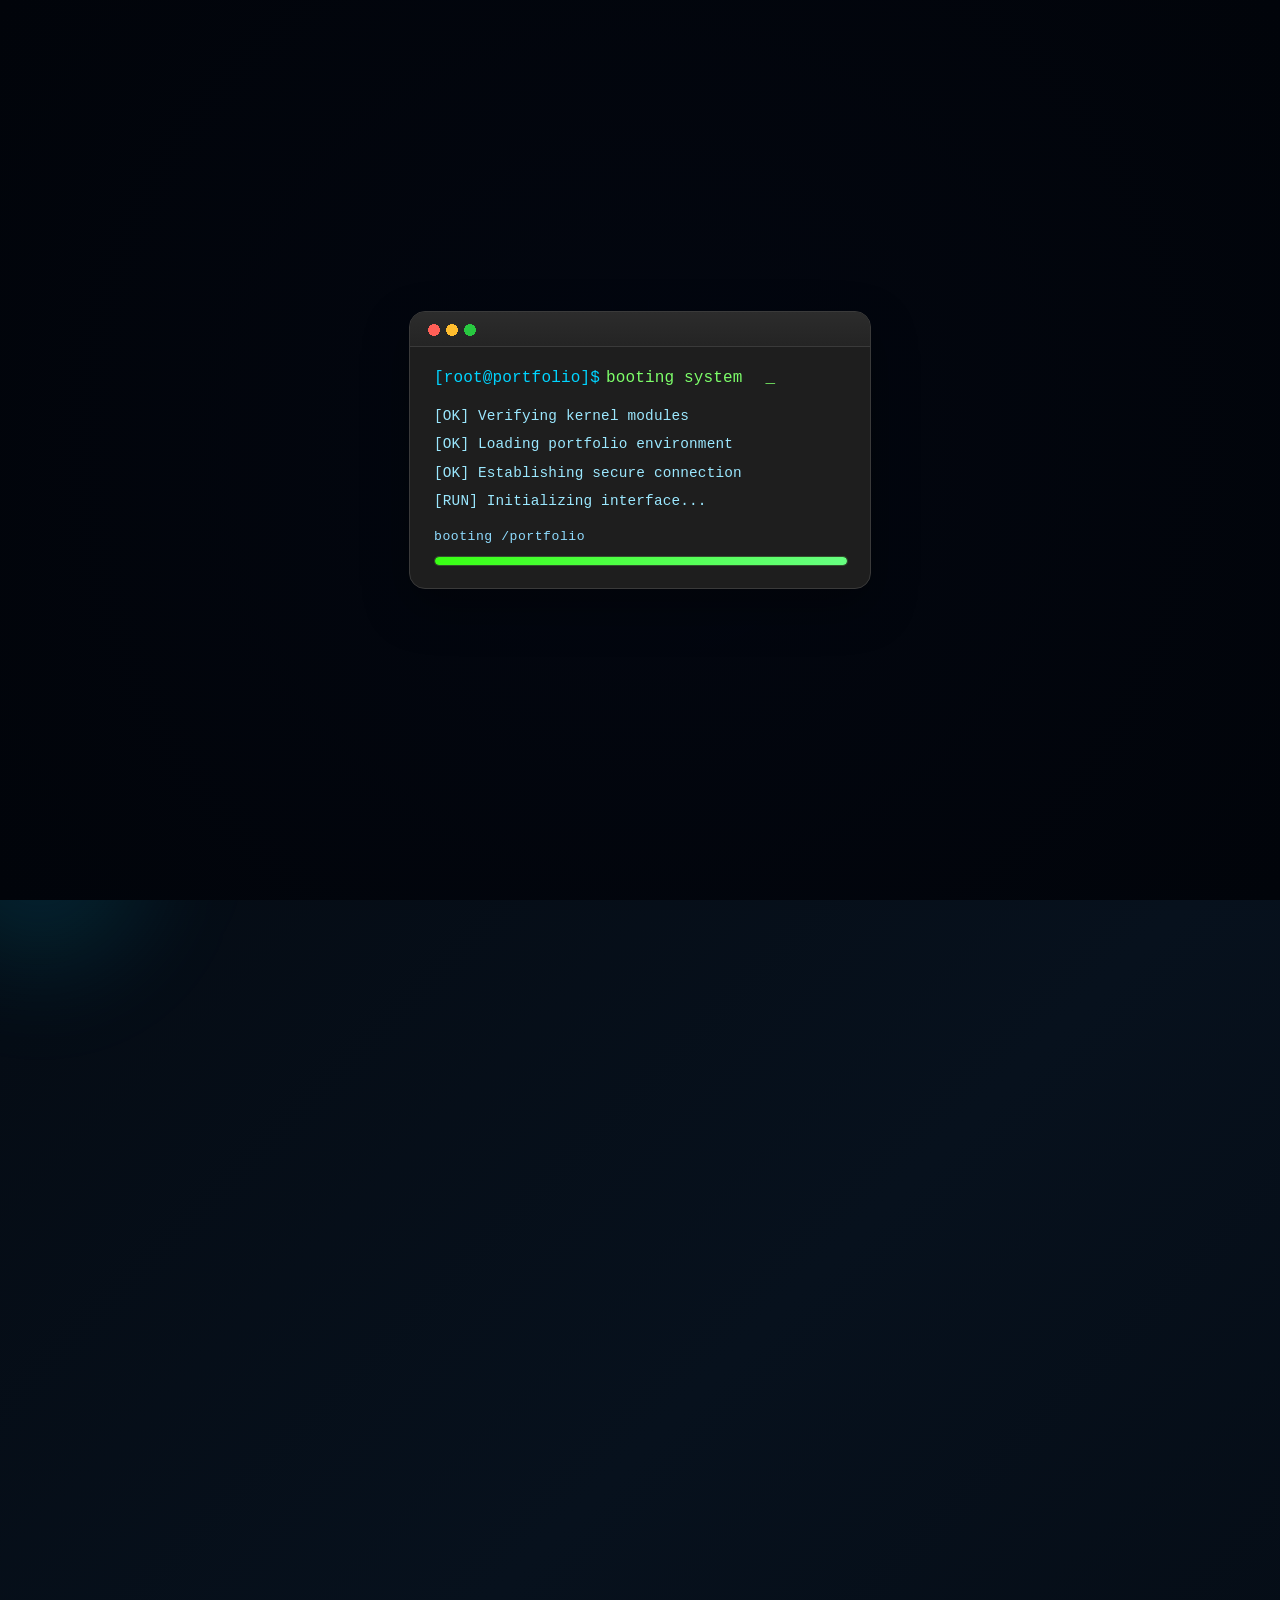
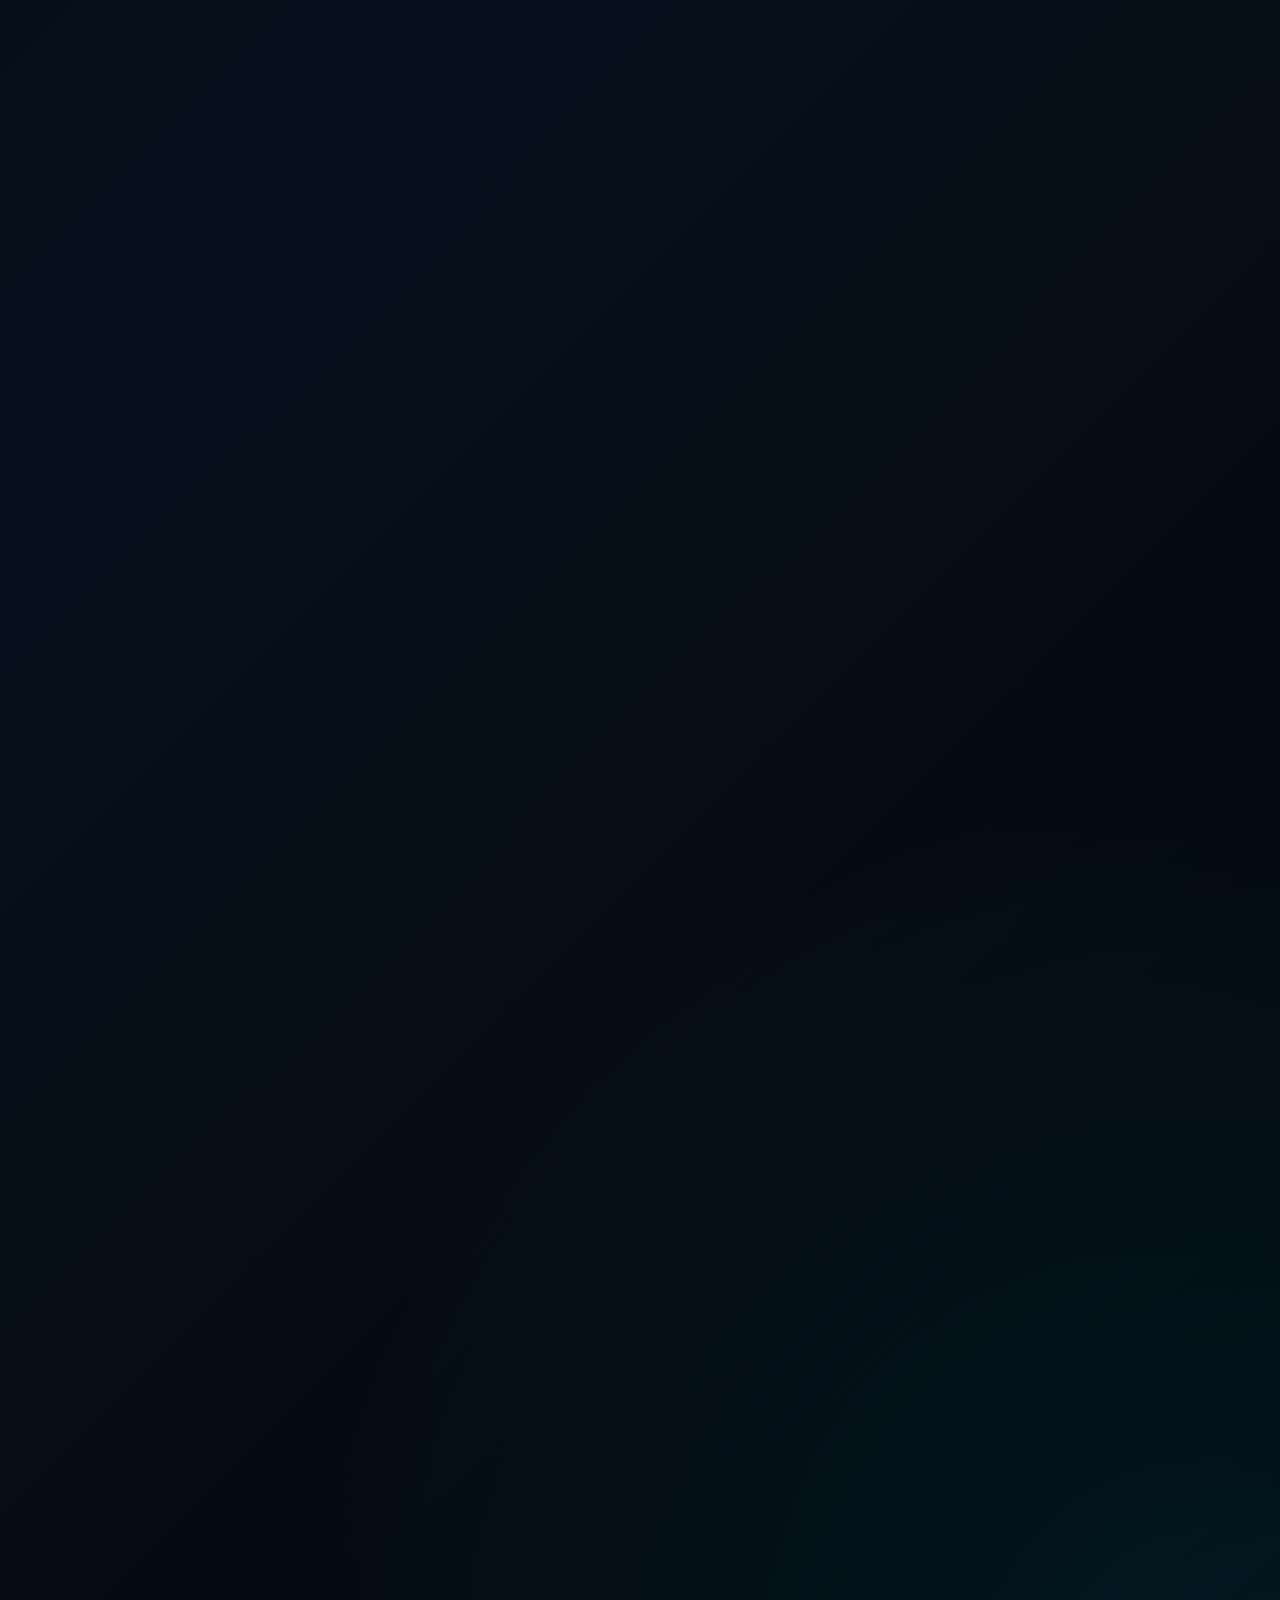
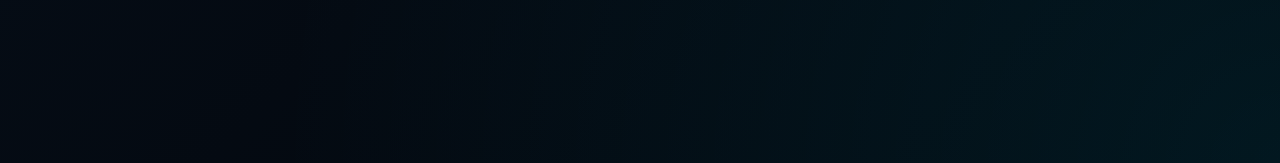
==== commit 87857e67: "novo designer" ====
--- a/index.html
+++ b/index.html
@@ -18,16 +18,43 @@
 
 </head>
 
-<body>
-
+<body class="intro-active">
+
+    <div class="intro-screen" aria-hidden="true">
+        <div class="intro-terminal">
+            <div class="intro-line">
+                <span class="intro-prefix">[root@portfolio]$</span>
+                <span class="intro-text">booting system</span>
+                <span class="intro-cursor">_</span>
+            </div>
+            <div class="boot-log">
+                <div class="boot-line">[OK] Verifying kernel modules</div>
+                <div class="boot-line">[OK] Loading portfolio environment</div>
+                <div class="boot-line">[OK] Establishing secure connection</div>
+                <div class="boot-line">[RUN] Initializing interface...</div>
+            </div>
+            <div class="loader-panel" aria-label="Carregando portfólio">
+                <div class="loader-label">booting /portfolio</div>
+                <div class="loader-bar">
+                    <span class="loader-fill"></span>
+                </div>
+            </div>
+        </div>
+    </div>
+
+    <div class="site-shell">
+        <div class="shell-toolbar">
+            <span class="shell-prompt">~/portfolio</span>
+            <span class="shell-status">status: online • secure</span>
+        </div>
 
     <header>
 
-        <button id="btn-tema"><i class="fa-solid fa-moon"></i>Modo Escuro </button>
+
 
         <div class="logo">
             <h1>
-                <span class="cor-destaque">&lt;</span>Portfólio<span class="cor-destaque">/&gt;</span><span
+                <span class="cor-destaque">&lt;</span><span class="logo-text">Portfólio</span><span class="cor-destaque">/&gt;</span><span
                     class="cursor-pisca">_</span>
             </h1>
         </div>
@@ -154,9 +181,6 @@
                     </a>
                 </div>
             </article>
-            </article>
-
-
 
             <article>
                 <h3> Bot Telegram Milvus</h3>
@@ -257,6 +281,8 @@
             <a href="https://github.com/wandersonstt"><i class="fa-brands fa-github"></i> GitHub</a>
         </div>
     </footer>
+    </div>
+
 </body>
 
 </html>
--- a/css/index.css
+++ b/css/index.css
@@ -1,23 +1,15 @@
 /* 1. IMPORTAÇÕES E VARIÁVEIS (Sempre no topo) */
-@import url('https://fonts.googleapis.com/css2?family=Inter:wght@400;600;700&display=swap');
+@import url('https://fonts.googleapis.com/css2?family=Inter:wght@400;500;600;700;800&display=swap');
+@import url('https://fonts.googleapis.com/css2?family=Space+Grotesk:wght@500;700&display=swap');
 
 :root {
-    --cor-fundo: #f0f2f5;
-    --cor-texto: #333333;
-    --cor-primaria: #0056b3;
-    --cor-fundo-card: #ffffff;
-
-
-}
-
-
-
-.dark-mode {
-    --cor-fundo: #1a1a1a;
-    --cor-texto: #f0f2f5;
-    --cor-primaria: #4da6ff;
-    --cor-fundo-card: #2d2d2d;
-}
+    --cor-fundo: #030711;
+    --cor-texto: #d8f8e2;
+    --cor-primaria: #39ff14;
+    --cor-fundo-card: #07131d;
+    --cor-acento: #00d4ff;
+}
+
 
 /* 2. CONFIGURAÇÕES GERAIS */
 html {
@@ -26,19 +18,274 @@
 }
 
 body {
-    display: grid;
     font-family: 'Inter', sans-serif;
-    background-color: var(--cor-fundo);
+    line-height: 1.7;
+    letter-spacing: 0.01em;
+    background:
+        radial-gradient(circle at top left, rgba(57, 255, 20, 0.10), transparent 24%),
+        radial-gradient(circle at bottom right, rgba(0, 212, 255, 0.09), transparent 28%),
+        linear-gradient(135deg, #03070d 0%, #07111d 45%, #02050a 100%);
     color: var(--cor-texto);
     margin: 0;
     padding: 20px;
     transition: background-color 0.3s ease, color 0.3s ease;
-    /* Transição para o modo escuro */
+    position: relative;
+    overflow-x: hidden;
+}
+
+body.intro-active {
+    overflow: hidden;
+}
+
+.site-shell {
+    position: relative;
+    max-width: 920px;
+    margin: 0 auto;
+    padding: 0 24px 36px;
+    background: linear-gradient(180deg, #191d24 0%, #11161d 100%);
+    border: 1px solid rgba(255,255,255,0.08);
+    border-radius: 18px;
+    box-shadow: 0 30px 70px rgba(0, 0, 0, 0.42), inset 0 1px 0 rgba(255,255,255,0.04);
+    overflow: hidden;
+    opacity: 0;
+    transform: translateY(18px);
+    transition: opacity 0.8s ease, transform 0.8s ease;
+}
+
+.site-shell::before {
+    content: '';
+    display: block;
+    height: 46px;
+    margin: -1px -24px 18px;
+    background: linear-gradient(180deg, #2a2f36 0%, #20242c 100%);
+    border-bottom: 1px solid rgba(255,255,255,0.06);
+    position: relative;
+    box-shadow: inset 0 -1px 0 rgba(0,0,0,0.2);
+}
+
+.site-shell::after {
+    content: '';
+    position: absolute;
+    top: 12px;
+    left: 18px;
+    display: flex;
+    gap: 8px;
+    width: 54px;
+    height: 12px;
+    z-index: 2;
+}
+
+.site-shell::after {
+    background: radial-gradient(circle, #ff5f57 0 6px, transparent 6px 8px),
+                radial-gradient(circle, #ffbd2e 0 6px, transparent 6px 8px),
+                radial-gradient(circle, #28c840 0 6px, transparent 6px 8px);
+    background-repeat: no-repeat;
+    background-position: 0 0, 18px 0, 36px 0;
+    background-size: 12px 12px;
+}
+
+body.intro-active .site-shell {
+    opacity: 0;
+    transform: translateY(18px);
+}
+
+body:not(.intro-active) .site-shell {
+    opacity: 1;
+    transform: translateY(0);
+}
+
+.intro-screen {
+    position: fixed;
+    inset: 0;
+    display: flex;
+    align-items: center;
+    justify-content: center;
+    background: radial-gradient(circle at center, rgba(3, 7, 17, 0.95), rgba(1, 4, 10, 1));
+    z-index: 9999;
+    transition: opacity 0.8s ease, visibility 0.8s ease;
+}
+
+body:not(.intro-active) .intro-screen {
+    opacity: 0;
+    visibility: hidden;
+    pointer-events: none;
+}
+
+.intro-terminal {
+    min-width: min(90vw, 460px);
+    border: 1px solid #3a3a3a;
+    border-radius: 16px;
+    background: #1e1e1e;
+    box-shadow: 0 18px 45px rgba(0, 0, 0, 0.35);
+    font-family: 'Courier New', Courier, monospace;
+    color: #7dff6a;
+    overflow: hidden;
+    position: relative;
+}
+
+.intro-terminal::before {
+    content: '';
+    display: block;
+    height: 34px;
+    background: linear-gradient(180deg, #2c2c2c, #242424);
+    border-bottom: 1px solid #3a3a3a;
+    position: relative;
+}
+
+.intro-terminal::after {
+    content: '';
+    position: absolute;
+    top: 12px;
+    left: 18px;
+    display: flex;
+    gap: 8px;
+    width: 54px;
+    height: 12px;
+    z-index: 2;
+    background: radial-gradient(circle, #ff5f57 0 6px, transparent 6px 8px),
+                radial-gradient(circle, #ffbd2e 0 6px, transparent 6px 8px),
+                radial-gradient(circle, #28c840 0 6px, transparent 6px 8px);
+    background-repeat: no-repeat;
+    background-position: 0 0, 18px 0, 36px 0;
+    background-size: 12px 12px;
+}
+
+.intro-terminal .intro-line {
+    padding: 18px 24px 12px;
+}
+
+.intro-line {
+    display: inline-flex;
+    align-items: center;
+    flex-wrap: wrap;
+    gap: 6px;
+}
+
+.loader-panel {
+    padding: 0 24px 22px;
+}
+
+.loader-label {
+    font-size: 0.82rem;
+    color: #8fdcff;
+    margin-bottom: 8px;
+    letter-spacing: 0.04em;
+    text-transform: lowercase;
+}
+
+.loader-bar {
+    width: 100%;
+    height: 8px;
+    background: rgba(255,255,255,0.08);
+    border-radius: 999px;
+    overflow: hidden;
+    border: 1px solid rgba(57, 255, 20, 0.16);
+    box-shadow: inset 0 0 6px rgba(0, 0, 0, 0.3);
+}
+
+.loader-fill {
+    display: block;
+    width: 0;
+    height: 100%;
+    border-radius: inherit;
+    background: linear-gradient(90deg, #39ff14, #67ff81);
+    box-shadow: 0 0 10px rgba(57, 255, 20, 0.35);
+    animation: carregar-loader 2.2s ease-in-out forwards;
+}
+
+.boot-log {
+    padding: 0 24px 12px;
+    font-size: 0.9rem;
+    color: #9be8ff;
+    display: grid;
+    gap: 4px;
+}
+
+.boot-line {
+    opacity: 0;
+    transform: translateX(-6px);
+    animation: aparecer-log 0.35s ease forwards;
+}
+
+.boot-line:nth-child(1) { animation-delay: 0.2s; }
+.boot-line:nth-child(2) { animation-delay: 0.55s; }
+.boot-line:nth-child(3) { animation-delay: 0.9s; }
+.boot-line:nth-child(4) { animation-delay: 1.25s; }
+
+.intro-prefix {
+    color: #00d4ff;
+}
+
+.intro-text {
+    display: inline-block;
+    overflow: hidden;
+    white-space: nowrap;
+    width: 0;
+    animation: digitar-acesso 1.4s steps(16, end) 0.4s forwards;
+}
+
+.intro-cursor {
+    display: inline-block;
+    animation: piscar-cursor 0.8s steps(1, end) infinite;
+}
+
+@keyframes digitar-acesso {
+    from { width: 0; }
+    to { width: 16ch; }
+}
+
+@keyframes carregar-loader {
+    from { width: 0; }
+    to { width: 100%; }
+}
+
+@keyframes aparecer-log {
+    from {
+        opacity: 0;
+        transform: translateX(-6px);
+    }
+    to {
+        opacity: 1;
+        transform: translateX(0);
+    }
+}
+
+body::before {
+    content: '';
+    position: fixed;
+    inset: 0;
+    background-image:
+        linear-gradient(rgba(57, 255, 20, 0.05) 1px, transparent 1px),
+        linear-gradient(90deg, rgba(0, 212, 255, 0.05) 1px, transparent 1px);
+    background-size: 36px 36px;
+    mask-image: linear-gradient(to bottom, rgba(0,0,0,0.78), transparent);
+    pointer-events: none;
+    z-index: 0;
+    opacity: 0.45;
+    animation: moverGrade 16s linear infinite;
+}
+
+body::after {
+    content: '';
+    position: fixed;
+    inset: auto auto -120px -120px;
+    width: 320px;
+    height: 320px;
+    background: radial-gradient(circle, rgba(0, 212, 255, 0.16), transparent 70%);
+    filter: blur(40px);
+    pointer-events: none;
+    z-index: 0;
+    animation: pulsarGlow 6s ease-in-out infinite;
+}
+
+body::selection {
+    background: rgba(0, 212, 255, 0.25);
+    color: #fff;
 }
 
 img {
     max-width: 150px;
-    border-radius: 50%;
+    border-radius: 0;
 }
 
 header,
@@ -46,7 +293,37 @@
 footer {
     max-width: 800px;
     margin: 0 auto;
-    padding: 20px 0;
+    padding: 18px 0;
+    position: relative;
+    z-index: 1;
+}
+
+header {
+    padding-top: 18px;
+}
+
+.shell-toolbar {
+    display: flex;
+    justify-content: space-between;
+    align-items: center;
+    padding: 12px 24px 10px;
+    color: #9fd8ff;
+    font-size: 0.82rem;
+    font-family: 'Courier New', Courier, monospace;
+    letter-spacing: 0.03em;
+    text-transform: lowercase;
+    gap: 16px;
+}
+
+.shell-prompt {
+    color: #7dff6a;
+    margin-right: 8px;
+}
+
+.shell-status {
+    color: #c0f3ff;
+    opacity: 0.9;
+    margin-left: 8px;
 }
 
 /* =========================
@@ -55,51 +332,62 @@
 
 .menu-capsula {
     position: fixed;
-    top: 0;
-    right: -50%;
-    left: 50%;
-    transform: translateX(-50%);
-    background: var(--cor-fundo);
-    /* Fundo bem escuro, estilo painel técnico */
-    padding: 1px 10px;
-    border-radius: 0;
-    /* Formato de pílula/cápsula */
-    display: flex;
+    top: 50%;
+    left: 14px;
+    transform: translateY(-50%);
+    display: flex;
+    flex-direction: column;
     gap: 10px;
-    box-shadow: 0 15px 35px rgba(0, 0, 0, 0.6);
-    /* Sombra densa */
-    border: 0 solid #000000;
-    z-index: 1000;
+    padding: 8px;
+    border-radius: 16px;
+    background: linear-gradient(180deg, rgba(10, 15, 22, 0.96), rgba(6, 10, 16, 0.96));
+    backdrop-filter: blur(16px);
+    box-shadow: inset 0 1px 0 rgba(255,255,255,0.04), 0 12px 28px rgba(0, 0, 0, 0.26);
+    border: 1px solid rgba(255,255,255,0.08);
+    z-index: 2000;
 }
 
 .menu-capsula a {
     display: flex;
     align-items: center;
+    justify-content: center;
     color: var(--cor-texto);
-    /* Ícones começam cinzas e discretos */
     text-decoration: none;
-    padding: 12px 16px;
-    border-radius: 30px;
-    background: transparent;
-    transition: all 0.4s cubic-bezier(0.25, 1, 0.5, 1);
-    /* Animação super fluida */
-    overflow: hidden;
-}
-
-/* O efeito quando passa o mouse */
-.menu-capsula a:hover {
-    background: #1e1e1e;
-    color: #00ff00;
-    /* Verde de monitoramento/terminal */
-    box-shadow: inset 0 0 10px rgba(0, 255, 0, 0.1);
-    border: 1px solid rgba(0, 255, 0, 0.3);
+    width: 46px;
+    height: 46px;
+    border-radius: 12px;
+    background: rgba(255,255,255,0.03);
+    transition: all 0.35s cubic-bezier(0.2, 0.8, 0.2, 1);
+    position: relative;
+    transform-origin: center;
+    font-family: 'Courier New', Courier, monospace;
+    border: 1px solid rgba(255,255,255,0.05);
+    box-shadow: inset 0 1px 0 rgba(255,255,255,0.03);
+}
+
+.menu-capsula a:nth-child(1) { transform: rotate(0deg); }
+.menu-capsula a:nth-child(2) { transform: rotate(0deg); }
+.menu-capsula a:nth-child(3) { transform: rotate(0deg); }
+.menu-capsula a:nth-child(4) { transform: rotate(0deg); }
+.menu-capsula a:nth-child(5) { transform: rotate(0deg); }
+
+.menu-capsula a:hover,
+.menu-capsula a:focus-visible {
+    background: linear-gradient(135deg, rgba(0, 212, 255, 0.2), rgba(57, 255, 20, 0.16));
+    color: #b7ff8a;
+    transform: translateY(-2px) scale(1.03);
+    box-shadow: inset 0 1px 0 rgba(255,255,255,0.05), 0 0 0 1px rgba(0, 212, 255, 0.18), 0 0 14px rgba(0, 212, 255, 0.16);
+    text-shadow: 0 0 8px rgba(0, 212, 255, 0.18);
 }
 
 .menu-capsula i {
-    font-size: 1.2rem;
+    font-size: 1.1rem;
     min-width: 20px;
-    /* Mantém o ícone centralizado na expansão */
     text-align: center;
+}
+
+.menu-capsula .texto-menu {
+    display: none;
 }
 
 /* Esconde o texto do menu inicialmente */
@@ -122,9 +410,75 @@
     margin-left: 12px;
 }
 
+.logo {
+    display: flex;
+    justify-content: center;
+    align-items: center;
+}
+
 h1 {
     font-size: 1.5rem;
     text-align: center;
+    text-shadow: 0 0 16px rgba(57, 255, 20, 0.2);
+    font-family: 'Courier New', Courier, monospace;
+    font-weight: 700;
+    letter-spacing: 0.04em;
+    text-transform: none;
+    margin: 0 auto;
+    color: #7dff6a;
+}
+
+.logo h1 {
+    display: inline-flex;
+    align-items: center;
+    justify-content: center;
+    gap: 0.12em;
+    white-space: nowrap;
+    font-size: 2rem;
+}
+
+.logo-text {
+    display: inline-block;
+    overflow: hidden;
+    white-space: nowrap;
+    width: 0;
+    animation: digitar-logo 1.4s steps(9, end) 0.35s forwards;
+}
+
+.cursor-pisca {
+    display: inline-block;
+    margin-left: 2px;
+    animation: piscar-cursor 0.8s steps(1, end) infinite;
+}
+
+@keyframes digitar-logo {
+    from { width: 0; }
+    to { width: 9ch; }
+}
+
+@keyframes piscar-cursor {
+    0%, 49% { opacity: 1; }
+    50%, 100% { opacity: 0; }
+}
+
+h2 {
+    text-shadow: 0 0 10px rgba(0, 212, 255, 0.16);
+    font-family: 'Courier New', Courier, monospace;
+    font-weight: 700;
+    letter-spacing: 0.03em;
+    text-transform: none;
+    color: #7dff6a;
+    margin-bottom: 10px;
+}
+
+h2::before {
+    content: '> ';
+    color: var(--cor-primaria);
+    margin-right: 6px;
+}
+
+p, li, a, span {
+    font-family: 'Courier New', Courier, monospace;
 }
 
 img {
@@ -136,20 +490,34 @@
 
 
 footer {
-
     text-align: center;
-    margin-top: 60px;
-    padding: 40px;
-    background-color: #dddddd00;
-    border-top: 1px solid var(--cor-primaria);
-    border-radius: 8px 8px 0 0;
-}
-
+    margin-top: 56px;
+    padding: 28px 22px;
+    background: linear-gradient(135deg, rgba(6, 14, 22, 0.98), rgba(3, 8, 14, 0.96));
+    border: 1px solid rgba(57, 255, 20, 0.16);
+    border-radius: 14px;
+    box-shadow: inset 0 1px 0 rgba(255,255,255,0.03), 0 12px 24px rgba(0, 0, 0, 0.2);
+    position: relative;
+    overflow: hidden;
+}
+
+footer::before {
+    content: '';
+    position: absolute;
+    inset: 0;
+    background: linear-gradient(120deg, transparent, rgba(255,255,255,0.25), transparent);
+    transform: translateX(-100%);
+    transition: transform 0.8s ease;
+}
+
+footer:hover::before {
+    transform: translateX(100%);
+}
 
 footer h2 {
-
     margin-top: 0;
-    color: var(--cor-primaria)
+    color: var(--cor-primaria);
+    letter-spacing: 0.5px;
 }
 
 .links-contato {
@@ -162,19 +530,21 @@
 
 footer a {
     text-decoration: none;
-    background-color: var(--cor-primaria);
+    background: transparent;
+    color: #7dff6a;
+    border: 1px solid rgba(57, 255, 20, 0.3);
+    border-radius: 999px;
+    padding: 10px 18px;
+    font-weight: 600;
+    box-shadow: inset 0 0 8px rgba(0, 255, 0, 0.04);
+    transition: transform 0.3s ease, box-shadow 0.3s ease, background 0.3s ease, color 0.3s ease;
+}
+
+footer a:hover {
+    transform: translateY(-3px);
+    box-shadow: 0 8px 16px rgba(0, 0, 0, 0.18);
+    background: rgba(57, 255, 20, 0.12);
     color: #ffffff;
-    border-radius: 8px;
-    padding: 12px 24px;
-    font-weight: bold;
-    transition: background-color 0.3s ease, transform 0.2s ease;
-}
-
-footer a:hover {
-    background-color: var(--cor-texto);
-    transform: translateY(-3px);
-    color: var(--cor-fundo);
-
 }
 
 
@@ -223,50 +593,52 @@
 }
 
 .tech-tags span {
-    background-color: var(--cor-primaria);
-    color: #ffffff;
-    padding: 4px 10px;
-    border-radius: 4px;
-    font-size: bold;
+    background: rgba(57, 255, 20, 0.16);
+    color: #dfffbf;
+    padding: 5px 10px;
+    border-radius: 999px;
+    font-size: 0.8rem;
+    font-weight: 600;
     text-transform: uppercase;
-    letter-spacing: 0.5px;
-
+    letter-spacing: 0.04em;
+    border: 1px solid rgba(57, 255, 20, 0.24);
 }
 
 .btn-projeto {
-    
-    display: center;
+    display: inline-flex;
+    align-items: center;
+    justify-content: center;
+    gap: 8px;
     text-decoration: none;
-    color: var(--cor-texto);
-    border: none;
-    padding: 8px 16px;
-    border-radius: 6px;
+    color: #e9ffeb;
+    border: 1px solid rgba(57, 255, 20, 0.24);
+    padding: 9px 14px;
+    border-radius: 999px;
     font-weight: 600;
     font-size: 0.9rem;
     transition: all 0.3s ease;
     margin-top: auto;
     margin-bottom: 0;
     align-self: center;
+    background: rgba(57, 255, 20, 0.12);
 }
 
 .btn-projeto:hover {
-    background-color: var(--cor-primaria);
-    color: #ffffff;
-    padding: 10px;
-    border: none;
+    background: rgba(57, 255, 20, 0.2);
+    color: #f8fff3;
+    transform: translateY(-2px);
 }
 
 .btn-projeto:active {
-    background-color: var(--cor-texto);
-    color: var(--cor-fundo);
+    background: rgba(0, 212, 255, 0.18);
+    color: #f8fff3;
 }
 
 .github-link {
-    position: absolute;
-    bottom: 0;
-    left: 0;
+    position: relative;
     width: 100%;
     margin: 0;
+    padding-top: 4px;
 }
 
 .github-link a {
@@ -276,20 +648,19 @@
     gap: 8px;
     width: 100%;
     padding: 12px;
-    background-color: var(--cor-primaria);
-    color: #ffffff;
+    background: linear-gradient(135deg, rgba(57, 255, 20, 0.18), rgba(0, 212, 255, 0.16));
+    color: #f3fff0;
     text-decoration: none;
     font-weight: 600;
     font-size: 0.95rem;
     transition: all 0.3s ease;
-    border-radius: 0; /* Botão quadrado para preencher o fundo */
-    border: none;
-}
-
-/* O efeito hover mantendo as cores do seu tema */
+    border-radius: 12px;
+    border: 1px solid rgba(57, 255, 20, 0.24);
+}
+
 .github-link a:hover {
-    background-color: var(--cor-texto);
-    color: var(--cor-fundo);
+    background: linear-gradient(135deg, rgba(57, 255, 20, 0.26), rgba(0, 212, 255, 0.22));
+    color: #ffffff;
 }
 
 
@@ -367,32 +738,55 @@
 }
 
 
+section {
+    margin: 22px 0;
+    padding: 20px 22px;
+    border: 1px solid rgba(255,255,255,0.06);
+    border-radius: 14px;
+    background: linear-gradient(135deg, rgba(8, 14, 22, 0.97), rgba(3, 8, 14, 0.98));
+    box-shadow: inset 0 1px 0 rgba(255,255,255,0.03), 0 12px 24px rgba(0, 0, 0, 0.22);
+    position: relative;
+    opacity: 0;
+    transform: translateY(20px);
+    transition: opacity 0.6s ease, transform 0.6s ease, box-shadow 0.3s ease;
+}
+
+section.reveal {
+    opacity: 1;
+    transform: translateY(0);
+}
+
+section::before {
+    content: '';
+    display: block;
+    width: 100%;
+    height: 1px;
+    margin-bottom: 12px;
+    background: linear-gradient(90deg, rgba(57, 255, 20, 0.7), transparent 85%);
+}
+
 .box-txt {
-    background-color: var(--cor-fundo-card);
-    border: auto;
-    padding: 20px;
-    margin: 15px;
-    border-radius: 8px;
-    width: auto;
-    box-shadow: 4px 6px 10px rgb(121, 244, 6);
-
-    /* SEGREDO: Faz qualquer mudança demorar 0.3 segundos e ser suave */
+    background: rgba(1, 6, 10, 0.92);
+    border: 1px solid rgba(0, 212, 255, 0.14);
+    border-left: 3px solid rgba(57, 255, 20, 0.5);
+    padding: 16px 18px;
+    margin: 8px 0 0;
+    border-radius: 12px;
+    box-shadow: inset 0 0 16px rgba(0, 0, 0, 0.18);
     transition: all 0.3s ease;
 }
 
 .box-txt:hover {
-    background-color: var(--cor-fundo);
+    background: rgba(3, 10, 16, 0.96);
     color: var(--cor-texto);
-    transform: translateY(-5px);
-    box-shadow: 6px 8px 15px rgba(0, 0, 0, 0.3);
-
-
-}
-
+    transform: translateY(-3px);
+    box-shadow: inset 0 0 20px rgba(0, 0, 0, 0.22), 0 8px 16px rgba(0, 0, 0, 0.18);
+}
 
 .box-txt p {
-    /* Nome-da-animação | Tempo de duração | Estilo de movimento | Mantém no estado final */
     animation: textoChegando 1s ease-out forwards;
+    font-family: 'Courier New', Courier, monospace;
+    color: #dfffd3;
 }
 
 @keyframes textoChegando {
@@ -414,16 +808,19 @@
 
 /* Aplicamos a animação na foto */
 .foto-perfil {
-    border-radius: 50%;
-    animation: levitar 3s ease-in-out infinite;
-    box-shadow: 0 10px 10px rgba(200, 255, 100, 5.908);
-    transition: box-shadow 0.9s ease;
+    border-radius: 12px;
+    animation: levitar 3.2s ease-in-out infinite;
+    box-shadow: 0 0 0 2px rgba(57, 255, 20, 0.18), 0 0 22px rgba(0, 212, 255, 0.16);
+    transition: transform 0.3s ease, box-shadow 0.3s ease, filter 0.3s ease;
     transform: translateY(0);
-    transition: transform 0.3s ease-in-out;
-    transition: box-shadow 0.3s ease-in-out;
-    transition: transform 0.3s ease-in-out, box-shadow 0.3s ease-in-out;
-
-    
+    filter: saturate(1.08) contrast(1.03);
+    border: 1px solid rgba(0, 212, 255, 0.3);
+}
+
+.foto-perfil:hover {
+    transform: translateY(-6px) scale(1.02);
+    box-shadow: 0 0 0 2px rgba(57, 255, 20, 0.26), 0 0 28px rgba(0, 212, 255, 0.24);
+    filter: saturate(1.2) contrast(1.08);
 }
 
 
@@ -450,93 +847,272 @@
 
 /* 4. PROJETOS E CARDS */
 #projetos {
-    display: grid;
-    grid-template-columns: repeat(auto-fit, minmax(280px, 1fr));
-    gap: 15px;
-    margin-top: 20px;
-    
+    display: flex;
+    flex-wrap: wrap;
+    gap: 22px;
+    margin-top: 28px;
+    align-items: stretch;
 }
 
 #projetos article {
-    background-color: var(--cor-fundo-card);
-    padding: 15px 15px 50px 15px; /* Espaço extra (50px) no fundo para ancorar o botão */
-    border-radius: 8px;
-    box-shadow: 0 4px 8px rgb(31, 249, 35);
-    transition: transform 0.3s ease, background-color 0.3s ease;
+    display: flex;
+    flex-direction: column;
+    justify-content: space-between;
+    gap: 10px;
+    height: 100%;
+    box-sizing: border-box;
+    padding: 16px;
+    border-radius: 16px;
+    background: linear-gradient(135deg, rgba(8, 15, 24, 0.98), rgba(3, 9, 15, 0.96));
+    border: 1px solid rgba(255,255,255,0.08);
+    border-left: 3px solid rgba(57, 255, 20, 0.6);
+    box-shadow: inset 0 1px 0 rgba(255,255,255,0.04), inset 0 -1px 0 rgba(255,255,255,0.02), 0 14px 28px rgba(0, 0, 0, 0.24);
+    position: relative;
+    overflow: hidden;
     opacity: 0;
-    animation: fadeInUp 0.8s ease-out forwards;
-    
-    position: relative; /* Transforma o card na âncora */
-    overflow: hidden; /* Corta as pontas do botão para acompanhar o arredondamento do card */
-}
-
-#projetos article:hover {
-    transform: translateY(-10px);
-    box-shadow: 0 8px 16px rgba(0, 0, 0, 0.15);
+    transform: translateY(20px);
+    transition: transform 0.45s ease, box-shadow 0.35s ease, border-color 0.35s ease, opacity 0.45s ease;
+    flex: 0 1 calc(50% - 11px);
+    max-width: calc(50% - 11px);
+}
+
+#projetos article.show {
+    opacity: 1;
+    transform: translateY(0);
+}
+
+#projetos article::after {
+    content: '';
+    position: absolute;
+    inset: auto 0 0 0;
+    height: 2px;
+    background: linear-gradient(90deg, transparent, rgba(57, 255, 20, 0.8), rgba(0, 212, 255, 0.9), transparent);
+    transform: scaleX(0.2);
+    transform-origin: center;
+    transition: transform 0.35s ease;
+}
+
+#projetos article:hover::after,
+#projetos article:focus-within::after {
+    transform: scaleX(1);
+}
+
+#projetos article:hover,
+#projetos article:focus-within {
+    transform: translateY(-6px) scale(1.01);
+    box-shadow: inset 0 1px 0 rgba(255,255,255,0.05), 0 18px 34px rgba(0, 0, 0, 0.32), 0 0 18px rgba(57, 255, 20, 0.12);
+    border-color: rgba(0, 212, 255, 0.42);
 }
 
 #projetos article h3 {
-    margin-top: 0;
-    color: var(--cor-primaria);
-    /* Corrigido para usar a variável */
-}
-
-/* Atrasos da animação em cascata */
-#projetos article:nth-child(1) {
-    animation-delay: 0.1s;
-}
-
-#projetos article:nth-child(2) {
-    animation-delay: 0.3s;
-}
-
-#projetos article:nth-child(3) {
-    animation-delay: 0.5s;
-}
-
-/* O Roteiro da Animação */
-@keyframes fadeInUp {
-    from {
-        opacity: 0;
-        transform: translateY(30px);
-    }
-
-    to {
-        opacity: 1;
-        transform: translateY(0);
-    }
+    margin: 0;
+    color: #7dff6a;
+    font-size: 1rem;
+    letter-spacing: 0.02em;
+    font-family: 'Courier New', Courier, monospace;
+    min-height: 2.6em;
+    display: flex;
+    align-items: center;
+    text-shadow: 0 0 10px rgba(57, 255, 20, 0.12);
+}
+
+#projetos article p {
+    margin: 0;
+    color: #dcefe2;
+    flex: 1;
+    line-height: 1.55;
+    font-size: 0.9rem;
+    min-height: 4.6em;
+    opacity: 0.95;
+}
+
+.tech-tags {
+    display: flex;
+    flex-wrap: wrap;
+    gap: 6px;
+    margin: 8px 0 0;
+}
+
+.tech-tags span {
+    background: rgba(57, 255, 20, 0.12);
+    color: #e8ffd8;
+    border: 1px solid rgba(57, 255, 20, 0.24);
+    border-radius: 999px;
+    padding: 5px 8px;
+    font-size: 0.72rem;
+    font-weight: 600;
+    letter-spacing: 0.02em;
+    font-family: 'Courier New', Courier, monospace;
+    box-shadow: inset 0 1px 0 rgba(255,255,255,0.04);
+}
+
+.github-link {
+    margin-top: auto;
+    width: 100%;
+    padding-top: 8px;
+    display: flex;
+    justify-content: flex-start;
+}
+
+.btn-projeto {
+    display: inline-flex;
+    align-items: center;
+    justify-content: center;
+    gap: 6px;
+    width: 100%;
+    text-decoration: none;
+    color: #7dff6a;
+    background: linear-gradient(135deg, rgba(57, 255, 20, 0.16), rgba(0, 212, 255, 0.12));
+    border: 1px solid rgba(57, 255, 20, 0.24);
+    padding: 8px 12px;
+    border-radius: 999px;
+    transition: opacity 0.25s ease, transform 0.25s ease, box-shadow 0.25s ease, background 0.25s ease;
+    box-shadow: inset 0 1px 0 rgba(255,255,255,0.04);
+    font-size: 0.82rem;
+    font-weight: 600;
+    letter-spacing: 0.02em;
+    opacity: 1;
+    transform: translateY(0);
+    pointer-events: auto;
+}
+
+#projetos article:hover .btn-projeto,
+#projetos article:focus-within .btn-projeto,
+.btn-projeto:focus-visible {
+    opacity: 1;
+    transform: translateY(0);
+    pointer-events: auto;
+}
+
+.btn-projeto:hover,
+.btn-projeto:focus-visible {
+    transform: translateY(-2px);
+    box-shadow: 0 6px 12px rgba(0, 0, 0, 0.18);
+    background: linear-gradient(135deg, rgba(57, 255, 20, 0.24), rgba(0, 212, 255, 0.2));
 }
 
 /* 5. RESPONSIVIDADE (Tudo que for celular fica AQUI DENTRO) */
 @media (max-width: 768px) {
-
     
-    nav ul {
-        flex-direction: column;
-        align-items: center;
-        gap: 10px;
+    /* 1. PROTEÇÃO E ALINHAMENTO GERAL DA PÁGINA */
+    html, body {
+        overflow-x: hidden !important; /* Corta qualquer vazamento lateral */
+        width: 100%;
     }
 
     body {
-        padding: 0x;
-        margin: 0 auto;
-        margin-top: 40px;
-        align-items: center;
-        
-    }
-
-   
-
-    h1 {
-        font-size: 1.5rem;
-        text-align: center;
-    }
-
-    img {
-        max-width: 150px;
+        display: block !important;
+        padding: 12px !important;
+        margin: 0 !important;
+        margin-top: 0 !important;
+    }
+
+    /* Ajusta as caixas principais para não passarem da tela */
+    header, main, footer {
+        width: 100% !important;
+        max-width: 100% !important;
+        padding: 0 !important;
+        box-sizing: border-box !important;
+    }
+
+    header {
+        padding-top: 12px !important;
+        padding-bottom: 8px !important;
+    }
+
+    /* Centraliza títulos e a foto de perfil */
+    h1, h2 {
+        text-align: center !important;
+    }
+
+    img.foto-perfil {
         display: block;
-        margin: 0 auto;
-    }
+        margin: 0 auto 18px auto !important;
+        max-width: 132px !important;
+    }
+
+    /* 2. CARROSSEL DE HABILIDADES (1 por vez) */
+    .lista-skills {
+        display: flex !important;
+        flex-direction: row !important;
+        flex-wrap: nowrap !important;
+        overflow-x: auto !important;
+        overflow-y: hidden !important;
+        scroll-behavior: smooth;
+        scroll-snap-type: x mandatory;
+        scroll-padding: 0 12px;
+        overscroll-behavior-x: contain;
+        -webkit-overflow-scrolling: touch;
+        gap: 12px;
+        width: 100% !important;
+        margin: 0 !important;
+        padding: 8px 0 4px !important;
+        box-sizing: border-box !important;
+        list-style: none !important;
+        scrollbar-width: none !important;
+        -ms-overflow-style: none !important;
+        align-items: stretch;
+        -webkit-overflow-scrolling: touch;
+    }
+
+    .lista-skills .skill-item {
+        min-width: min(100%, 320px) !important;
+        width: min(100%, 320px) !important;
+        flex: 0 0 min(100%, 320px) !important;
+        display: flex !important;
+        align-items: center !important;
+        justify-content: center !important;
+        padding: 16px 10px !important;
+        box-sizing: border-box !important;
+        scroll-snap-align: start;
+        scroll-snap-stop: always;
+        transition: transform 0.4s ease, opacity 0.4s ease, box-shadow 0.4s ease, border-color 0.4s ease;
+        transform: translateY(0);
+    }
+
+    .lista-skills .skill-item:hover {
+        transform: translateY(-8px) scale(1.02);
+        box-shadow: 0 12px 30px rgba(0, 255, 0, 0.2);
+        border: 1px solid rgba(0, 255, 0, 0.4);
+    }
+
+    .lista-skills .skill-item:active {
+        transform: scale(0.98);
+    }
+
+    .lista-skills .skill-itens {
+        display: flex !important;
+        flex-direction: column !important;
+        align-items: center !important;
+        justify-content: center !important;
+        text-align: center !important;
+        gap: 8px !important;
+        width: 100% !important;
+        padding: 6px 0 !important;
+    }
+
+    .lista-skills::-webkit-scrollbar {
+        display: none !important;
+    }
+    
+    /* 3. ALINHAMENTO DOS PROJETOS NO CELULAR */
+    #projetos {
+        display: flex !important;
+        flex-direction: column !important;
+        gap: 14px !important;
+        width: 100% !important;
+        margin-top: 18px !important;
+    }
+
+    #projetos article {
+        width: 100% !important;
+        max-width: 100% !important;
+        flex: 1 1 100% !important;
+        box-sizing: border-box !important;
+        margin: 0 !important;
+        padding: 14px !important;
+    }
+
 }
 
 /* =========================
@@ -544,15 +1120,13 @@
    ========================= */
 
 .logo h1 {
-    font-size: 2rem;
+    font-size: 1.8rem;
     color: var(--cor-texto);
-    font-family: 'Courier New', Courier, monospace; /* Fonte de programação */
+    font-family: 'Courier New', Courier, monospace;
     font-weight: 800;
     margin: 0;
     letter-spacing: 1px;
-    
-    
-    
+    line-height: 1.2;
 }
 
 /* Pinta os símbolos < e /> de verde neon */
@@ -574,16 +1148,31 @@
     50% { opacity: 0; }
 }
 
+@keyframes moverGrade {
+    from { transform: translateY(0); }
+    to { transform: translateY(30px); }
+}
+
+@keyframes pulsarGlow {
+    0%, 100% { transform: scale(1) translate(0,0); opacity: 0.8; }
+    25% { transform: scale(1.04) translate(10px, -8px); opacity: 0.95; }
+    50% { transform: scale(1.08) translate(18px, 6px); opacity: 1; }
+    75% { transform: scale(1.03) translate(-8px, 10px); opacity: 0.9; }
+}
+
+@keyframes moverGrade {
+    0% { transform: translateY(0) translateX(0); }
+    50% { transform: translateY(24px) translateX(10px); }
+    100% { transform: translateY(0) translateX(0); }
+}
+
 .logo {
-    position: grid; 
-    z-index: 1000; 
-    align-self: flex-end;
+    position: relative;
+    z-index: 1;
+    display: flex;
+    justify-content: center;
     align-items: center;
-    margin: 40px auto;
-     
-    
-   
-        
+    margin: 18px auto 20px auto;
 }
 
 
@@ -646,30 +1235,45 @@
 
 .lista-skills {
     list-style-type: none;
-    padding: 20px;
+    padding: 18px;
     display: grid;
     grid-template-columns: repeat(auto-fit, minmax(200px, 1fr));
-    gap: 20px;
+    gap: 16px;
     justify-content: center;
-    box-shadow: 0 4px 8px rgba(3, 244, 11, 0.984);
-
-}
-
-.lista-skills:hover {
-    box-shadow: 0 8px 16px rgba(229, 230, 229, 0.984);
-    transform: translateY(-5px);
-    transition: all 0.3s ease;
+    background: rgba(2, 8, 14, 0.72);
+    border: 1px solid rgba(57, 255, 20, 0.18);
+    border-radius: 16px;
+    box-shadow: inset 0 0 20px rgba(0, 0, 0, 0.24);
 }
 
 .lista-skills li {
-    background-color: var(--cor-fundo-card);
-    padding: 15px;
-    border-radius: 8px;
-    text-align: center;
-    font-weight: bold;
-    box-shadow: 0 4px 6px rgba(0, 0, 0, 0.1);
+    background: linear-gradient(135deg, rgba(6, 14, 22, 0.98), rgba(3, 9, 15, 0.96));
+    padding: 14px;
+    border-radius: 12px;
+    text-align: left;
+    font-weight: 600;
+    box-shadow: inset 0 0 0 1px rgba(255,255,255,0.03), 0 6px 12px rgba(0, 0, 0, 0.16);
     transition: all 0.5s ease;
     animation: fadeInUp 0.8s ease-out forwards;
+    position: relative;
+    overflow: hidden;
+    border: 1px solid rgba(57, 255, 20, 0.16);
+}
+
+.lista-skills li::before {
+    content: '>>';
+    position: absolute;
+    top: 10px;
+    right: 12px;
+    color: #7dff6a;
+    font-size: 0.8rem;
+    opacity: 0.8;
+}
+
+.lista-skills li:hover {
+    transform: translateY(-4px) scale(1.01);
+    box-shadow: 0 10px 20px rgba(0, 0, 0, 0.2);
+    border-color: rgba(0, 212, 255, 0.28);
 }
 
 @keyframes fadeInUp {
@@ -687,15 +1291,16 @@
 .skill-itens {
     display: flex;
     flex-direction: column;
-    align-items: center;
-    gap: 12px;
-    margin-top: 10px;
+    align-items: flex-start;
+    gap: 10px;
+    margin-top: 8px;
+    color: #dfffd3;
 }
 
 .skill-itens img {
-    max-width: 60px;
+    max-width: 48px;
     border-radius: 8px;
-    box-shadow: 0 4px 6px rgba(0, 0, 0, 0.1);
+    box-shadow: 0 4px 6px rgba(0, 0, 0, 0.12);
     transition: transform 0.3s ease, box-shadow 0.3s ease;
 }
 
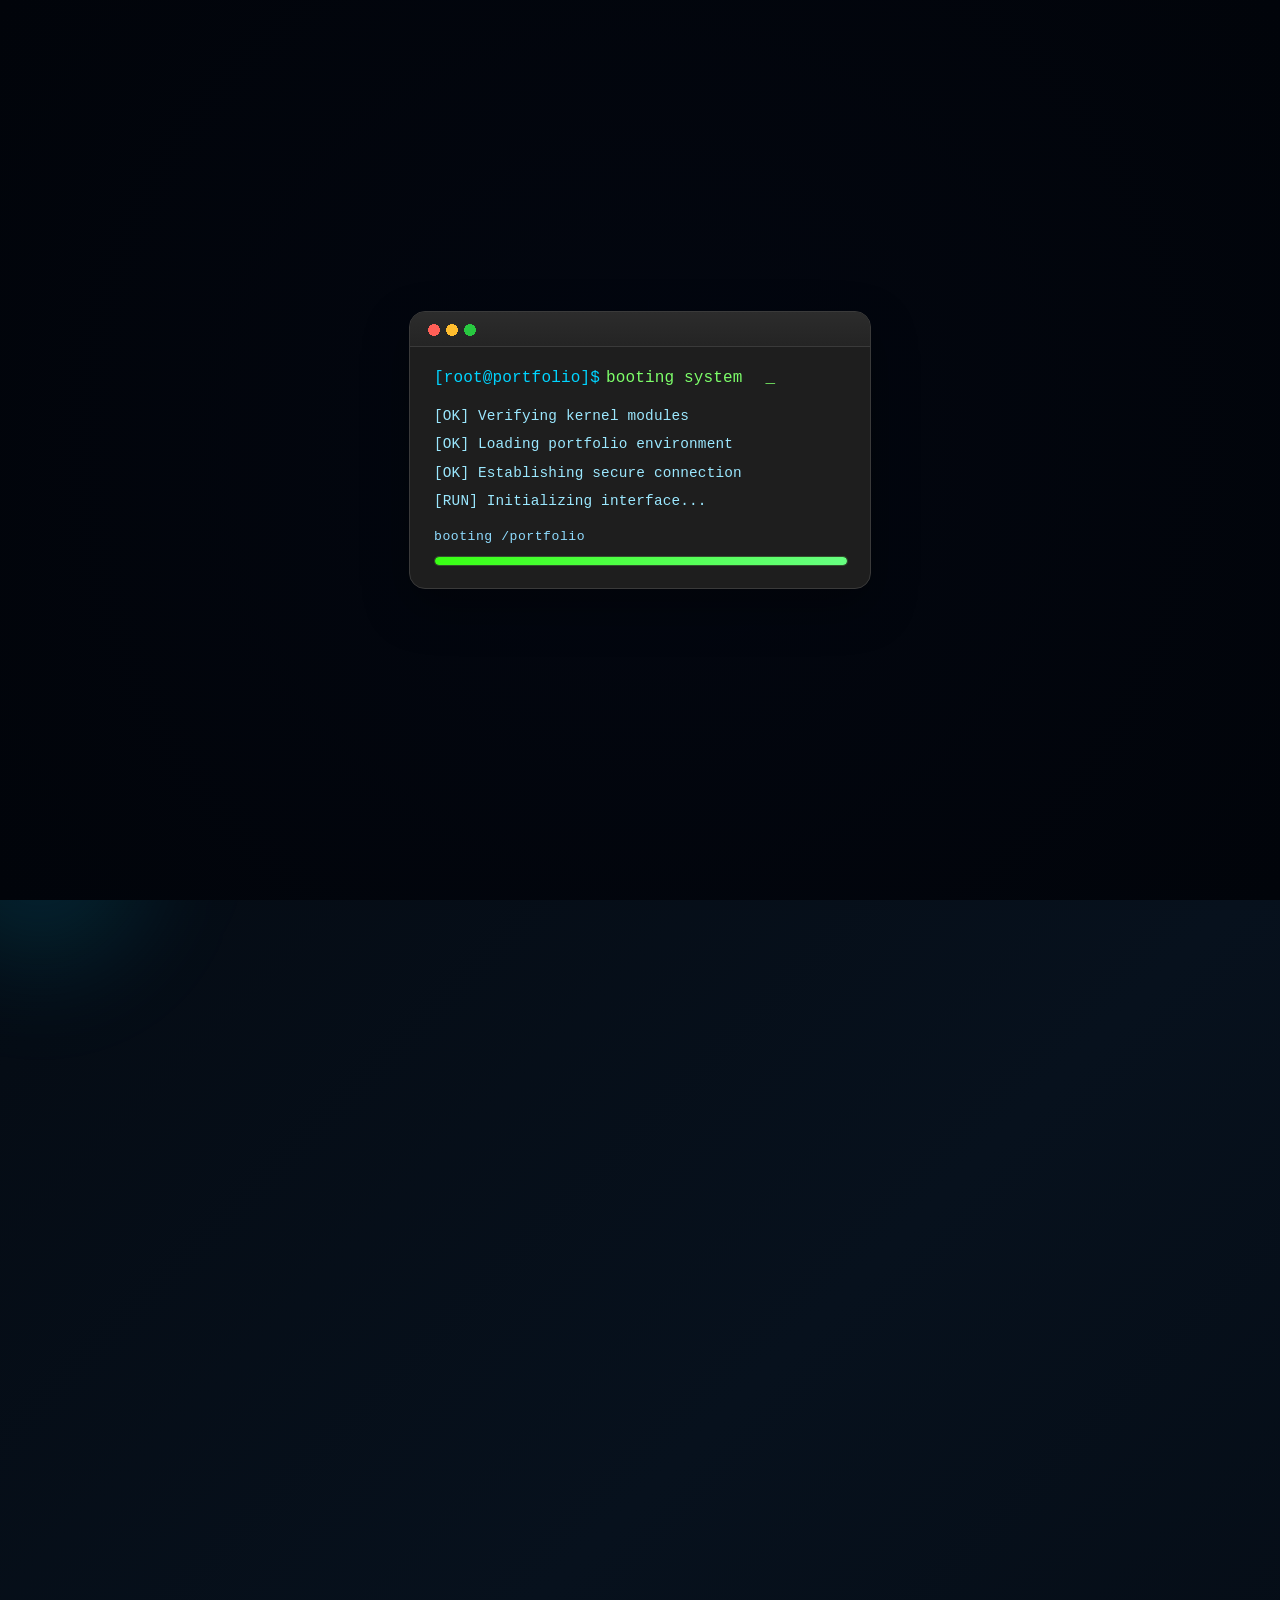
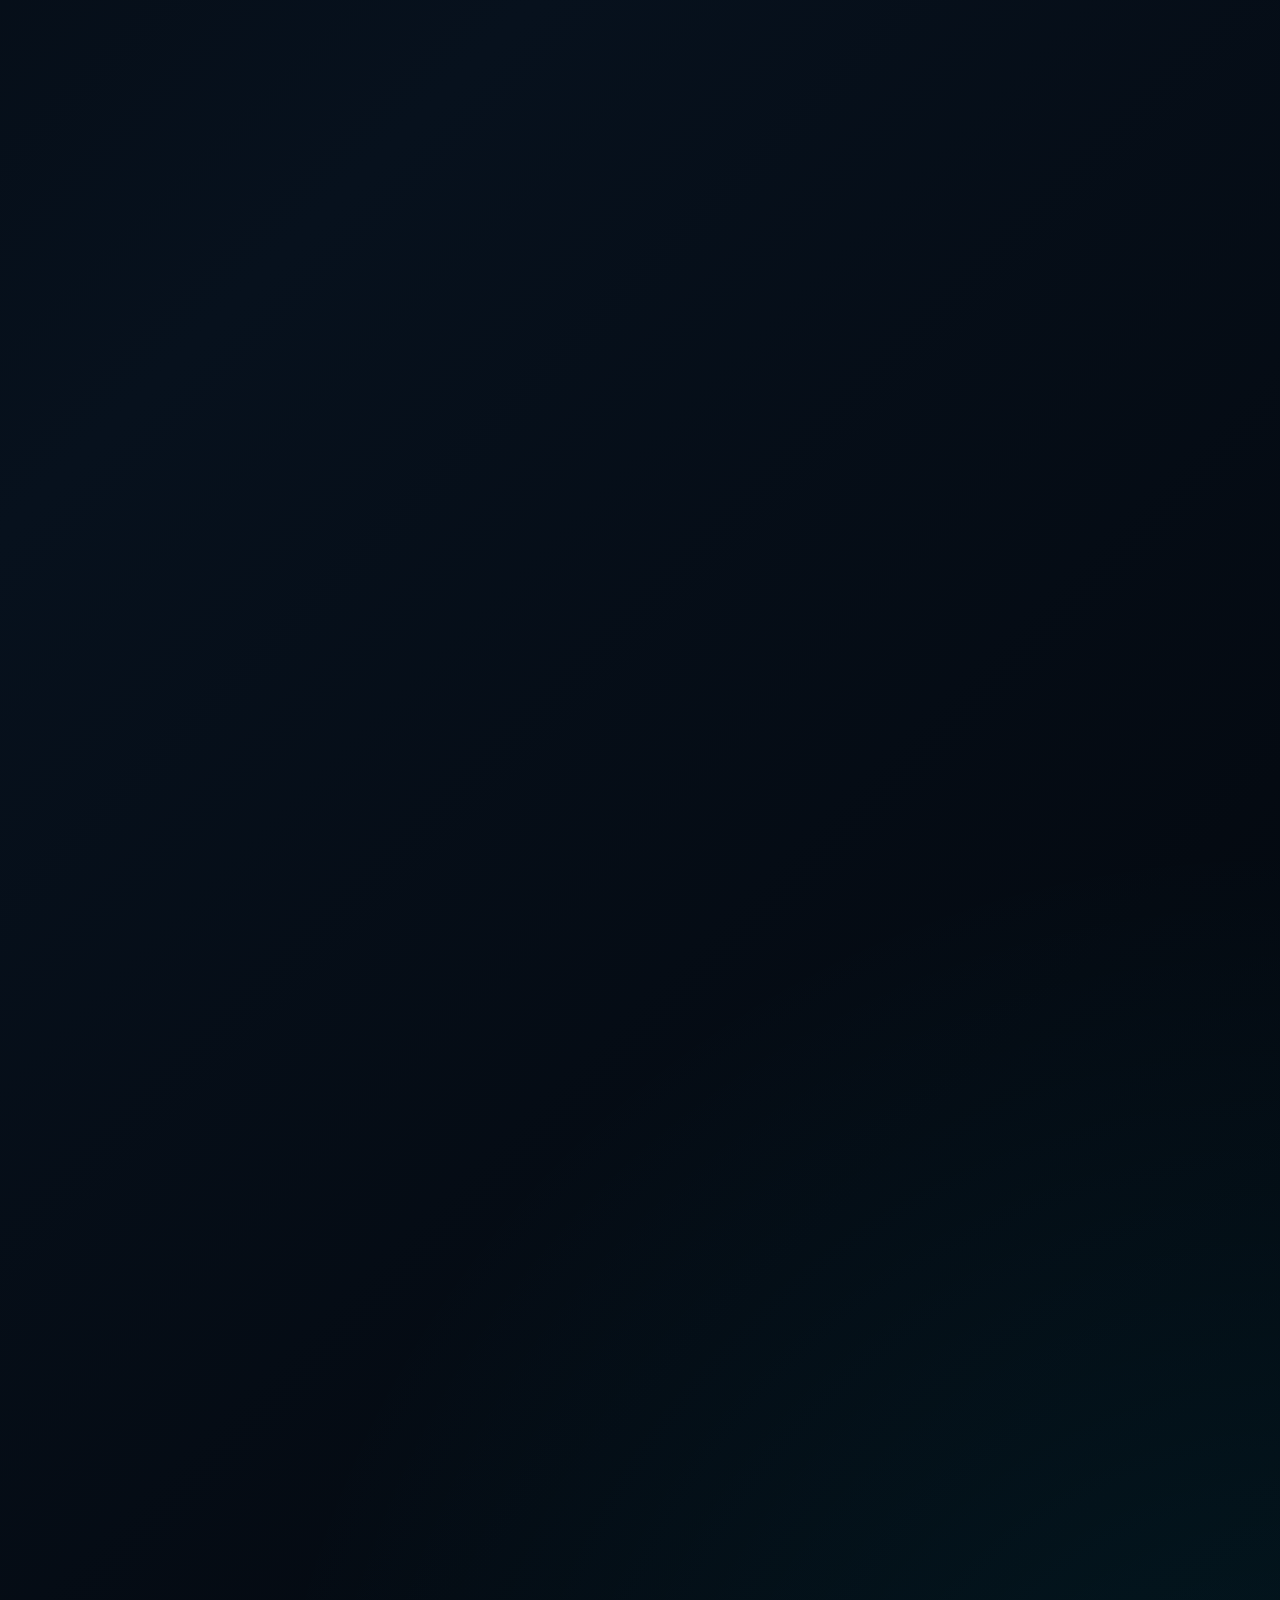
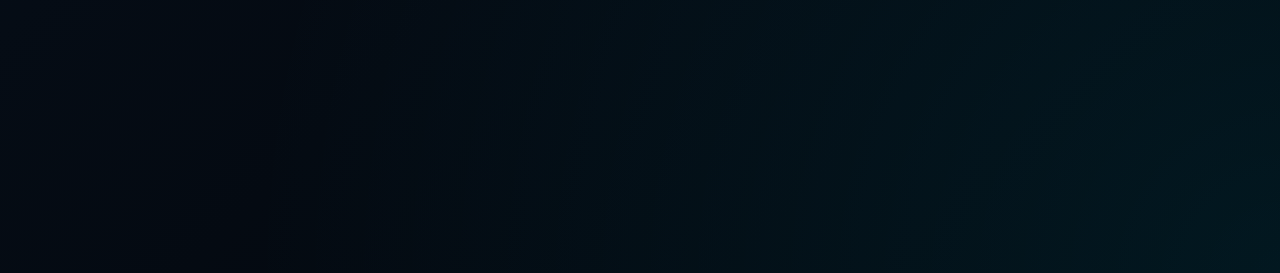
==== commit f179a588: "teste" ====
--- a/index.html
+++ b/index.html
@@ -42,6 +42,35 @@
         </div>
     </div>
 
+
+    <nav class="menu-capsula">
+        <a href="#">
+            <i class="fa-solid fa-home"></i>
+            <span class="texto-menu">Início</span>
+        </a>
+        <a href="#sobre">
+            <i class="fa-solid fa-fingerprint"></i>
+            <span class="texto-menu">Sobre</span>
+        </a>
+        <a href="#skills">
+            <i class="fa-solid fa-laptop-code"></i>
+            <span class="texto-menu">Habilidades</span>
+        </a>
+        <a href="#projetos">
+            <i class="fa-solid fa-diagram-project"></i>
+            <span class="texto-menu">Sistemas</span>
+        </a>
+        <a href="#api-rede">
+            <i class="fa-solid fa-network-wired"></i>
+            <span class="texto-menu">Diagnóstico</span>
+        </a>
+        <a href="#contato">
+            <i class="fa-solid fa-address-book"></i>
+            <span class="texto-menu">Contato</span>
+        </a>
+    </nav>
+    
+
     <div class="site-shell">
         <div class="shell-toolbar">
             <span class="shell-prompt">~/portfolio</span>
@@ -59,22 +88,7 @@
             </h1>
         </div>
 
-        <nav class="menu-capsula">
-            <a href="#">
-                <i class="fa-solid fa-terminal"></i>
-                <span class="texto-menu">Início</span>
-            </a>
-
-            <a href="#projetos">
-                <i class="fa-solid fa-server"></i>
-                <span class="texto-menu">Sistemas</span>
-            </a>
-
-            <a href="#api-rede">
-                <i class="fa-solid fa-network-wired"></i>
-                <span class="texto-menu">Diagnóstico</span>
-            </a>
-        </nav>
+        
 
     </header>
     <main>
--- a/css/index.css
+++ b/css/index.css
@@ -40,12 +40,12 @@
 .site-shell {
     position: relative;
     max-width: 920px;
-    margin: 0 auto;
+    margin: 48px auto 0 auto;
     padding: 0 24px 36px;
     background: linear-gradient(180deg, #191d24 0%, #11161d 100%);
-    border: 1px solid rgba(255,255,255,0.08);
+    border: 1px solid rgba(255, 255, 255, 0);
     border-radius: 18px;
-    box-shadow: 0 30px 70px rgba(0, 0, 0, 0.42), inset 0 1px 0 rgba(255,255,255,0.04);
+    box-shadow: 0 30px 70px rgba(0, 0, 0, 0.984), inset 0 1px 0 rgba(255,255,255,0.04);
     overflow: hidden;
     opacity: 0;
     transform: translateY(18px);
@@ -91,7 +91,7 @@
 
 body:not(.intro-active) .site-shell {
     opacity: 1;
-    transform: translateY(0);
+    transform: none; /* Substitua translateY(0) por none */
 }
 
 .intro-screen {
@@ -299,7 +299,7 @@
 }
 
 header {
-    padding-top: 18px;
+    padding-top: 80px;
 }
 
 .shell-toolbar {
@@ -330,21 +330,22 @@
    MENU CÁPSULA EXPANDÍVEL 
    ========================= */
 
+   
+
 .menu-capsula {
     position: fixed;
-    top: 50%;
-    left: 14px;
-    transform: translateY(-50%);
-    display: flex;
-    flex-direction: column;
-    gap: 10px;
-    padding: 8px;
-    border-radius: 16px;
-    background: linear-gradient(180deg, rgba(10, 15, 22, 0.96), rgba(6, 10, 16, 0.96));
-    backdrop-filter: blur(16px);
-    box-shadow: inset 0 1px 0 rgba(255,255,255,0.04), 0 12px 28px rgba(0, 0, 0, 0.26);
-    border: 1px solid rgba(255,255,255,0.08);
-    z-index: 2000;
+    top: 0;
+    left: 0;
+    width: 100%; /* Ocupa a tela toda de ponta a ponta */
+    display: flex;
+    justify-content: center; /* Centraliza os botões no meio da tela */
+    gap: 12px;
+    padding: 8px 20px;
+    border-radius: 0; /* Barra reta (sem formato de cápsula) */
+    background: rgba(6, 10, 16, 0);
+    backdrop-filter: blur(12px); 
+    z-index: 99999;
+    transition: opacity 0.8s ease, transform 0.8s ease, visibility 0.8s ease;
 }
 
 .menu-capsula a {
@@ -353,16 +354,19 @@
     justify-content: center;
     color: var(--cor-texto);
     text-decoration: none;
-    width: 46px;
-    height: 46px;
-    border-radius: 12px;
+    
+    /* A mágica acontece aqui: */
+    height: 38px; 
+    min-width: 38px; /* Garante que fique quadrado quando estiver sem texto */
+    padding: 0 10px; /* Deixa um respiro pros lados quando crescer */
+    width: auto; /* Permite que o botão estique */
+    
+    border-radius: 8px;
     background: rgba(255,255,255,0.03);
     transition: all 0.35s cubic-bezier(0.2, 0.8, 0.2, 1);
-    position: relative;
-    transform-origin: center;
     font-family: 'Courier New', Courier, monospace;
     border: 1px solid rgba(255,255,255,0.05);
-    box-shadow: inset 0 1px 0 rgba(255,255,255,0.03);
+    box-sizing: border-box;
 }
 
 .menu-capsula a:nth-child(1) { transform: rotate(0deg); }
@@ -381,39 +385,36 @@
 }
 
 .menu-capsula i {
-    font-size: 1.1rem;
+    font-size: 0.95rem; /* Ícone levemente menor (era 1.1rem) */
     min-width: 20px;
     text-align: center;
 }
 
-.menu-capsula .texto-menu {
-    display: none;
-}
-
-/* Esconde o texto do menu inicialmente */
 .menu-capsula .texto-menu {
     max-width: 0;
     opacity: 0;
     margin-left: 0;
     transition: all 0.4s cubic-bezier(0.25, 1, 0.5, 1);
     white-space: nowrap;
-    /* Impede que o texto quebre a linha */
+    overflow: hidden; /* ISSO IMPEDE O TEXTO DE VAZAR */
     font-weight: 600;
-    font-size: 0.9rem;
-}
+    font-size: 0.75rem;
+}
+
+
 
 /* Faz o texto deslizar e aparecer no Hover */
 .menu-capsula a:hover .texto-menu {
     max-width: 120px;
-    /* Espaço suficiente para a palavra aparecer */
     opacity: 1;
-    margin-left: 12px;
+    margin-left: 8px; /* Espaçamento entre o ícone e o texto */
 }
 
 .logo {
     display: flex;
     justify-content: center;
     align-items: center;
+    width: 100%;
 }
 
 h1 {
@@ -851,7 +852,8 @@
     flex-wrap: wrap;
     gap: 22px;
     margin-top: 28px;
-    align-items: stretch;
+    align-items: center;
+    
 }
 
 #projetos article {
@@ -1125,7 +1127,7 @@
     font-family: 'Courier New', Courier, monospace;
     font-weight: 800;
     margin: 0;
-    letter-spacing: 1px;
+    letter-spacing: 0;
     line-height: 1.2;
 }
 
@@ -1234,6 +1236,7 @@
 
 
 .lista-skills {
+    text-align: center;
     list-style-type: none;
     padding: 18px;
     display: grid;
@@ -1247,10 +1250,11 @@
 }
 
 .lista-skills li {
+    
     background: linear-gradient(135deg, rgba(6, 14, 22, 0.98), rgba(3, 9, 15, 0.96));
     padding: 14px;
     border-radius: 12px;
-    text-align: left;
+    text-align: center;
     font-weight: 600;
     box-shadow: inset 0 0 0 1px rgba(255,255,255,0.03), 0 6px 12px rgba(0, 0, 0, 0.16);
     transition: all 0.5s ease;
@@ -1289,9 +1293,11 @@
 }
 
 .skill-itens {
+    text-align: center;
     display: flex;
     flex-direction: column;
-    align-items: flex-start;
+    align-items: center;
+    justify-content: center;
     gap: 10px;
     margin-top: 8px;
     color: #dfffd3;
@@ -1304,3 +1310,16 @@
     transition: transform 0.3s ease, box-shadow 0.3s ease;
 }
 
+
+body.intro-active .menu-capsula {
+    opacity: 0;
+    visibility: hidden;
+    transform: translateY(-100%); /* Mantém o menu escondido para cima da tela */
+}
+
+/* Revela o menu quando o carregamento termina */
+body:not(.intro-active) .menu-capsula {
+    opacity: 1;
+    visibility: visible;
+    transform: translateY(0); /* O menu desce para a posição normal */
+}
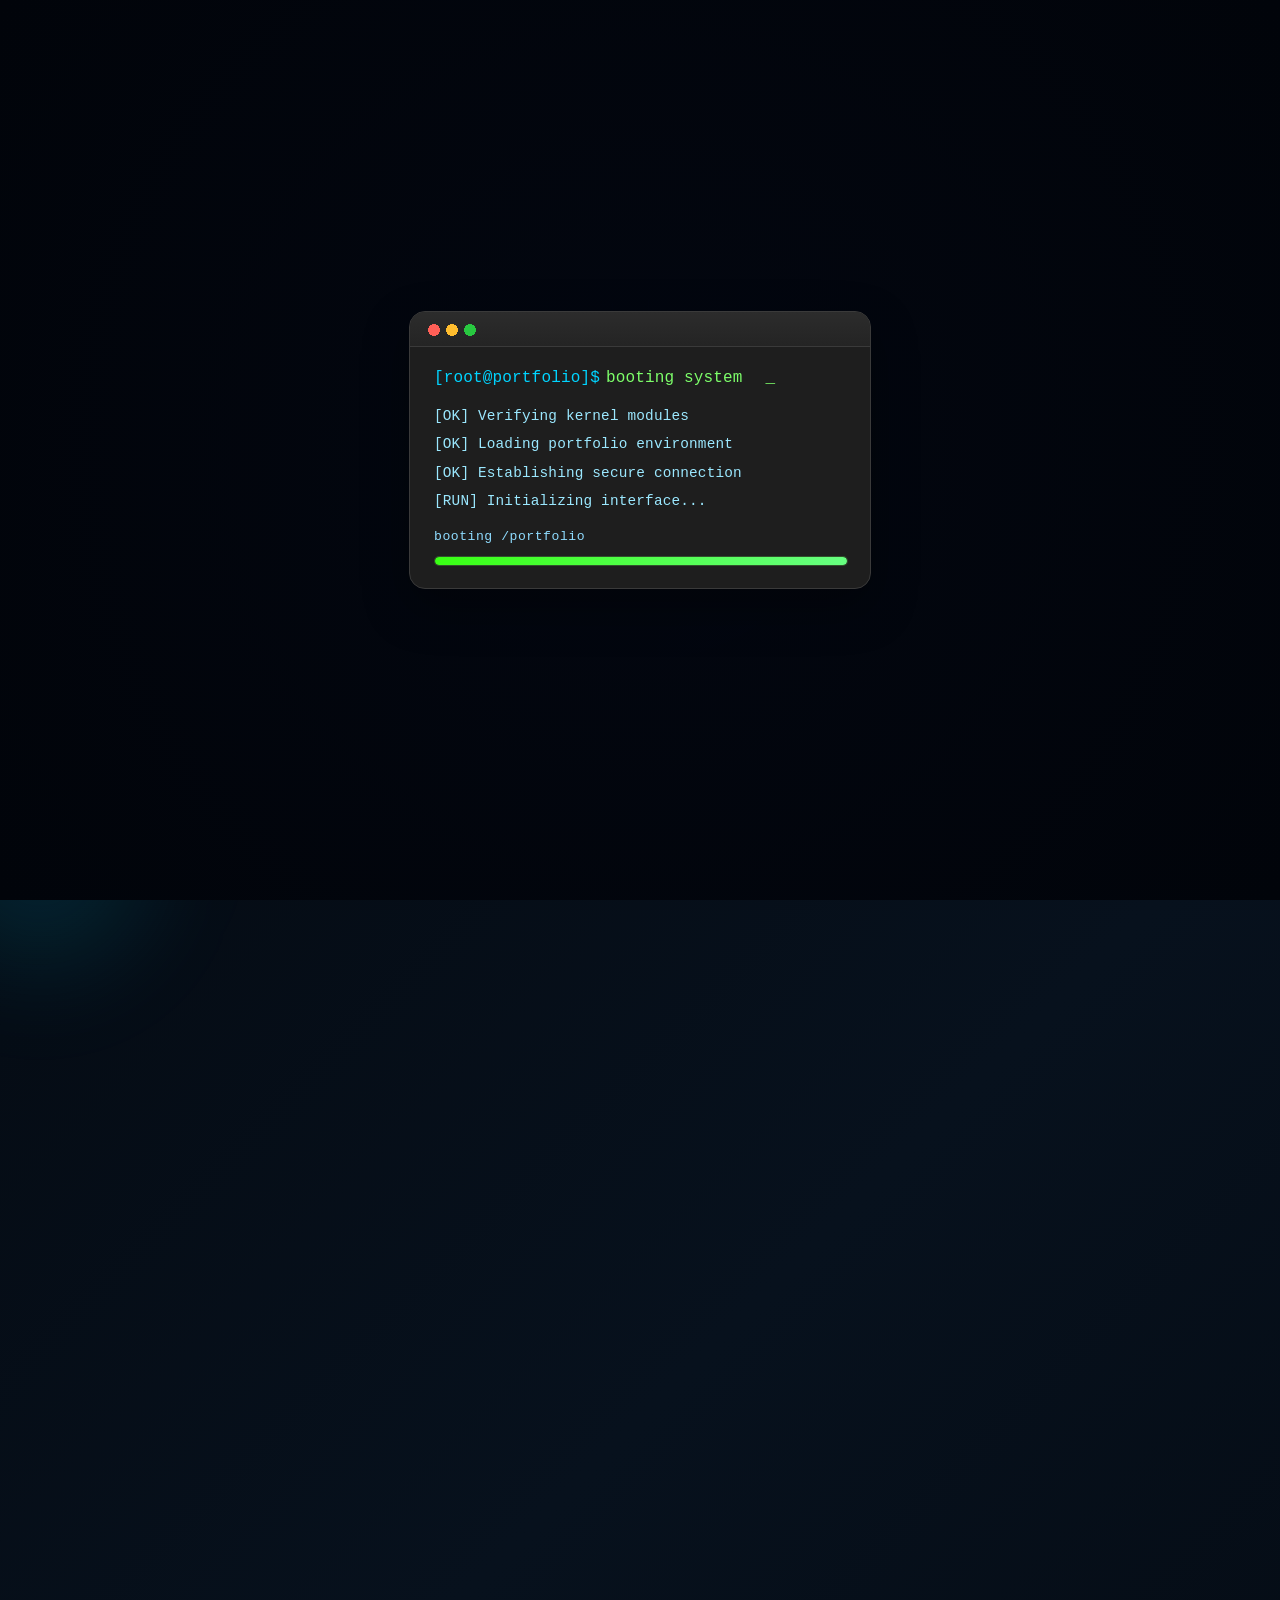
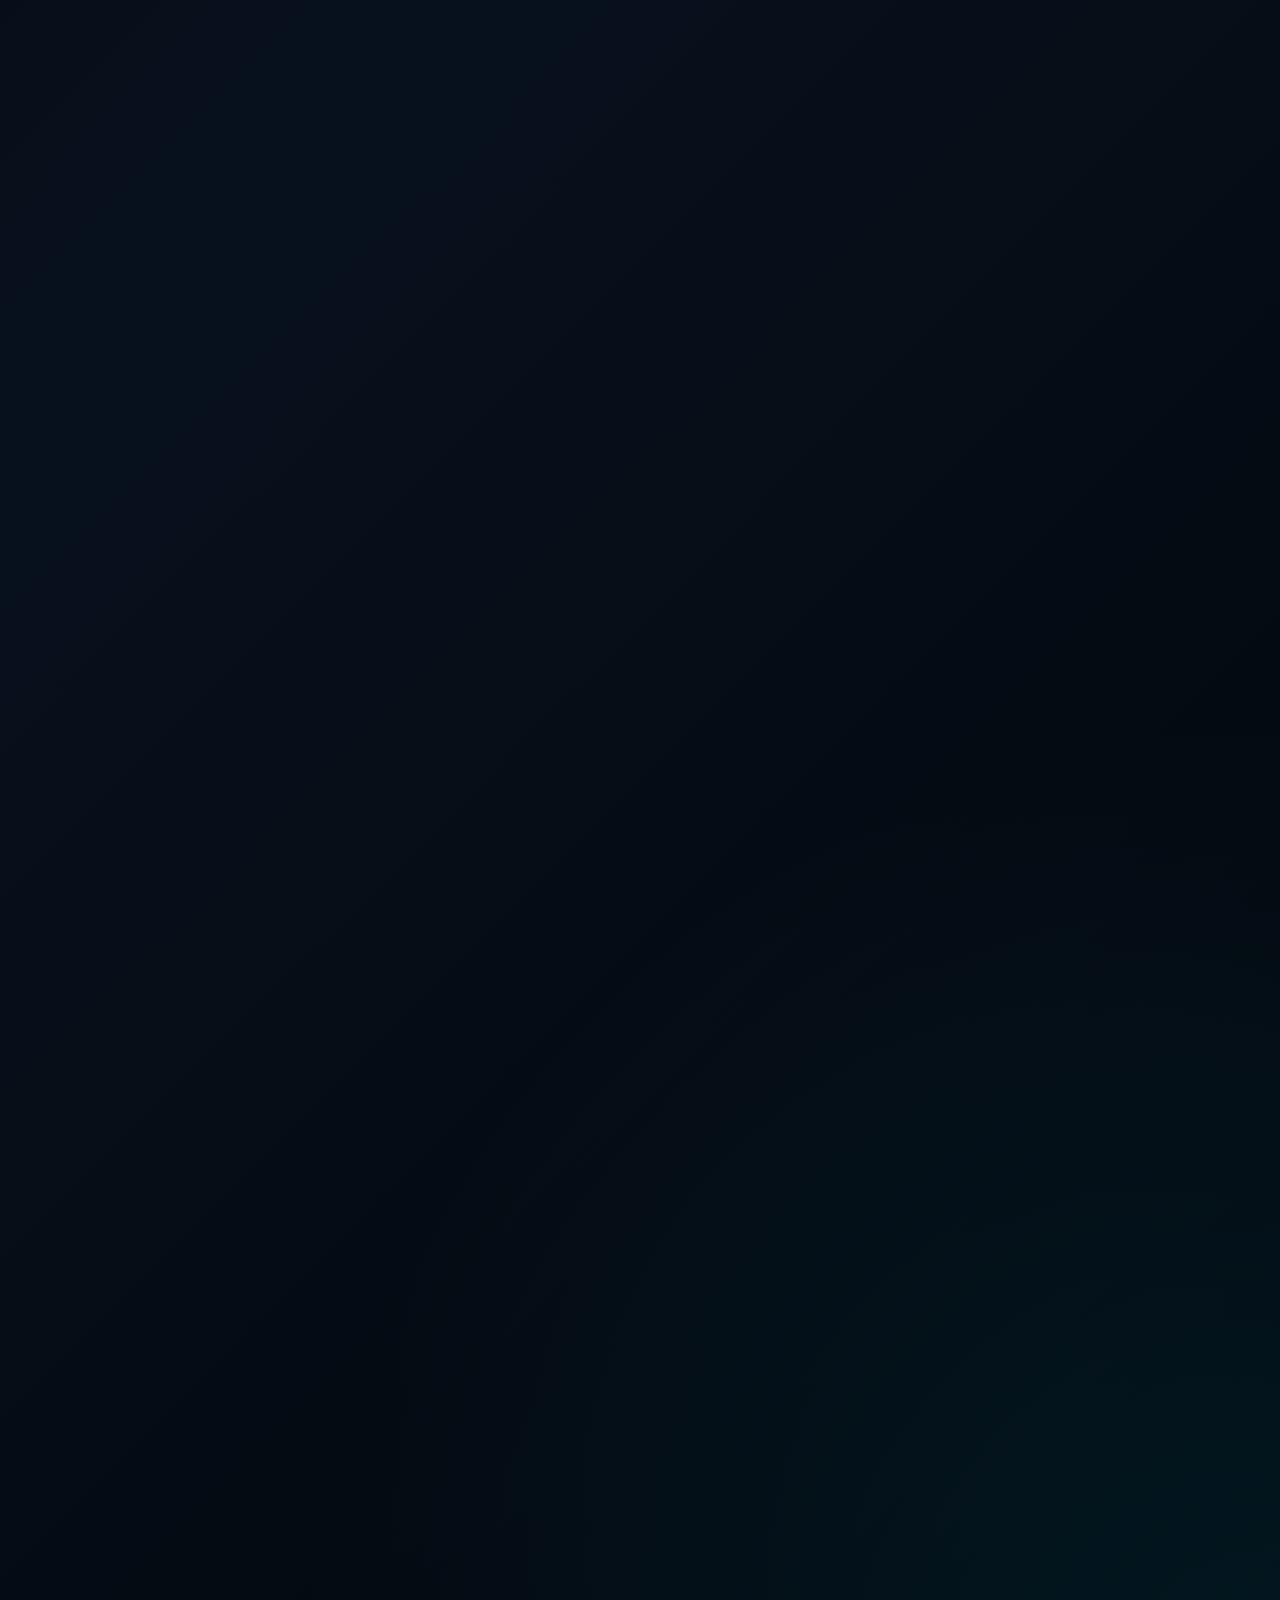
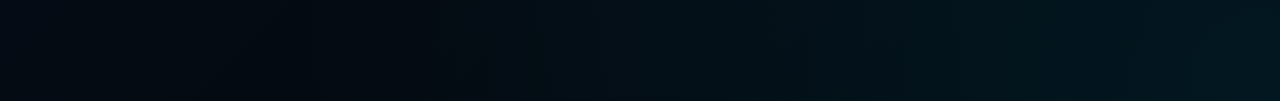
==== commit e7786ca3: "novas funcionalidade" ====
--- a/index.html
+++ b/index.html
@@ -1,302 +1,343 @@
-<!DOCTYPE html>
+<!doctype html>
 <html lang="pt-BR">
-
-<head>
-
-    <meta charset="UTF-8">
-    <meta http-equiv="X-UA-Compatible" content="IE=edge">
-    <meta name="viewport" content="width=device-width, initial-scale=1.0">
-    <meta name="description" content="Meu primeiro Portfólio!">
-    <meta name="keywords" content="Portfólio, Wanderson, Engenharia de Software, HTML, CSS, JS, C#">
-    <meta name="author" content="Wanderson Saraiva Torres">
+  <head>
+    <meta charset="UTF-8" />
+    <meta http-equiv="X-UA-Compatible" content="IE=edge" />
+    <meta name="viewport" content="width=device-width, initial-scale=1.0" />
+    <meta name="description" content="Meu primeiro Portfólio!" />
+    <meta
+      name="keywords"
+      content="Portfólio, Wanderson, Engenharia de Software, HTML, CSS, JS, C#"
+    />
+    <meta name="author" content="Wanderson Saraiva Torres" />
     <title>Portfólio</title>
-    <link rel="stylesheet" href="css/index.css">
+    <link rel="stylesheet" href="css/index.css" />
     <script src="js/index.js" defer></script>
-    <link rel="stylesheet" href="https://cdnjs.cloudflare.com/ajax/libs/font-awesome/6.4.0/css/all.min.css">
-    <link rel="icon" type="image/x-icon" href="favicon/favicon.ico">
-
-
-</head>
-
-<body class="intro-active">
-
+    <link
+      rel="stylesheet"
+      href="https://cdnjs.cloudflare.com/ajax/libs/font-awesome/6.4.0/css/all.min.css"
+    />
+    <link rel="icon" type="image/x-icon" href="favicon/favicon.ico" />
+  </head>
+
+  <body class="intro-active">
     <div class="intro-screen" aria-hidden="true">
-        <div class="intro-terminal">
-            <div class="intro-line">
-                <span class="intro-prefix">[root@portfolio]$</span>
-                <span class="intro-text">booting system</span>
-                <span class="intro-cursor">_</span>
-            </div>
-            <div class="boot-log">
-                <div class="boot-line">[OK] Verifying kernel modules</div>
-                <div class="boot-line">[OK] Loading portfolio environment</div>
-                <div class="boot-line">[OK] Establishing secure connection</div>
-                <div class="boot-line">[RUN] Initializing interface...</div>
-            </div>
-            <div class="loader-panel" aria-label="Carregando portfólio">
-                <div class="loader-label">booting /portfolio</div>
-                <div class="loader-bar">
-                    <span class="loader-fill"></span>
-                </div>
-            </div>
-        </div>
+      <div class="intro-terminal">
+        <div class="intro-line">
+          <span class="intro-prefix">[root@portfolio]$</span>
+          <span class="intro-text">booting system</span>
+          <span class="intro-cursor">_</span>
+        </div>
+        <div class="boot-log">
+          <div class="boot-line">[OK] Verifying kernel modules</div>
+          <div class="boot-line">[OK] Loading portfolio environment</div>
+          <div class="boot-line">[OK] Establishing secure connection</div>
+          <div class="boot-line">[RUN] Initializing interface...</div>
+        </div>
+        <div class="loader-panel" aria-label="Carregando portfólio">
+          <div class="loader-label">booting /portfolio</div>
+          <div class="loader-bar">
+            <span class="loader-fill"></span>
+          </div>
+        </div>
+      </div>
     </div>
 
+    
 
     <nav class="menu-capsula">
-        <a href="#">
-            <i class="fa-solid fa-home"></i>
-            <span class="texto-menu">Início</span>
-        </a>
-        <a href="#sobre">
-            <i class="fa-solid fa-fingerprint"></i>
-            <span class="texto-menu">Sobre</span>
-        </a>
-        <a href="#skills">
-            <i class="fa-solid fa-laptop-code"></i>
-            <span class="texto-menu">Habilidades</span>
-        </a>
-        <a href="#projetos">
-            <i class="fa-solid fa-diagram-project"></i>
-            <span class="texto-menu">Sistemas</span>
-        </a>
-        <a href="#api-rede">
-            <i class="fa-solid fa-network-wired"></i>
-            <span class="texto-menu">Diagnóstico</span>
-        </a>
-        <a href="#contato">
-            <i class="fa-solid fa-address-book"></i>
-            <span class="texto-menu">Contato</span>
-        </a>
+      
+
+      <a href="#">
+        <i class="fa-solid fa-home"></i>
+        <span class="texto-menu">Início</span>
+      </a>
+      <a href="#sobre">
+        <i class="fa-solid fa-fingerprint"></i>
+        <span class="texto-menu">Sobre</span>
+      </a>
+      <a href="#skills">
+        <i class="fa-solid fa-laptop-code"></i>
+        <span class="texto-menu">Habilidades</span>
+      </a>
+      <a href="#projetos">
+        <i class="fa-solid fa-diagram-project"></i>
+        <span class="texto-menu">Sistemas</span>
+      </a>
+      <a href="#web-recon">
+        <i class="fa-solid fa-network-wired"></i>
+        <span class="texto-menu">Diagnóstico</span>
+      </a>
+      <a href="#contato">
+        <i class="fa-solid fa-address-book"></i>
+        <span class="texto-menu">Contato</span>
+      </a>
     </nav>
     
 
     <div class="site-shell">
-        <div class="shell-toolbar">
-            <span class="shell-prompt">~/portfolio</span>
-            <span class="shell-status">status: online • secure</span>
-        </div>
-
-    <header>
-
-
-
+      <div class="shell-toolbar">
+        <span class="shell-prompt">~/portfolio</span>
+        <span class="shell-status">status: online • secure</span>
+      </div>
+
+      <header>
+
+        
+        
         <div class="logo">
-            <h1>
-                <span class="cor-destaque">&lt;</span><span class="logo-text">Portfólio</span><span class="cor-destaque">/&gt;</span><span
-                    class="cursor-pisca">_</span>
-            </h1>
-        </div>
-
-        
-
-    </header>
-    <main>
-
+          <h1>
+            <span class="cor-destaque">&lt;</span
+            ><span class="logo-text">Portfólio</span
+            ><span class="cor-destaque">/&gt;</span
+            ><span class="cursor-pisca">_</span>
+          </h1>
+        </div>
+      </header>
+      <main>
         <section id="sobre">
-
-            <img src="imgp/perfil.jpg" alt="Foto do desenvolvedor Wanderson" class="foto-perfil">
-            <h2>Sobre</h2>
-            <div class="box-txt">
-                <p>Ola! Me chamo Wanderson. Sou um profisisonal focado em resolver problema e construir sistemas
-                    eficientes. Gosto de entender como as coisas funcionam por baixo dos panos, desde o codigo e
-                    infraestrutura até o hardware.</p>
-
-            </div>
-
-
-
-
-
+          <img
+            src="imgp/perfil.jpg"
+            alt="Foto do desenvolvedor Wanderson"
+            class="foto-perfil"
+          />
+          <h2>Sobre</h2>
+          <div class="box-txt">
+            <p>
+              Ola! Me chamo Wanderson. Sou um profisisonal focado em resolver
+              problema e construir sistemas eficientes. Gosto de entender como
+              as coisas funcionam por baixo dos panos, desde o codigo e
+              infraestrutura até o hardware.
+            </p>
+          </div>
         </section>
 
         <section id="skills">
-            <h2>Minhas Habilidades</h2>
-            <ul class="lista-skills">
-                
-                <li class="skill-item">
-                    <div class="skill-itens">
-                        <img src="ico/cSharp.ico" alt="C#">
-                        C# e ecossitemas .NET<i>Aprendendo</i>
-                    </div>
-                </li>
-                <li class="skill-item">
-                    <div class="skill-itens">
-                        <img src="ico/redes-de-computadores.ico" alt="Redes de Computadores">
-                        Redes de Computadores
-                    </div>
-                </li>
-                <li class="skill-item">
-                    <div class="skill-itens">
-                        <img src="ico/manutençao.ico" alt="Manutenção de Hardware">
-                        Manutenção de Hardware
-                    </div>
-                </li>
-                <li class="skill-item">
-                    <div class="skill-itens">
-                        <img src="ico/html-5.ico" alt="HTML">
-                        HTML
-                    </div>
-                </li>
-                <li class="skill-item">
-                    <div class="skill-itens">
-                        <img src="ico/js.ico" alt="JavaScript">
-                        JavaScript <i>Aprendendo</i>
-                    </div>
-                </li>
-                <li class="skill-item">
-                    <div class="skill-itens">
-                        <img src="ico/css-3.ico" alt="CSS">
-                        CSS
-                    </div>
-                </li>
-                <li class="skill-item">
-                    <div class="skill-itens">
-                        <img src="ico/python.ico" alt="Python">
-                        Python <i>Aprendendo</i>
-                    </div>
-                </li>
-                <li class="skill-item">
-                    <div class="skill-itens">
-                        <img src="ico/php.ico" alt="PHP">
-                        PHP <i>Aprendendo</i>
-                    </div>
-                </li>
-                <li class="skill-item">
-                    <div class="skill-itens">
-                        <img src="ico/arquivo-json.ico" alt="JSON">
-                        JSON
-                    </div>
-                </li>
-            </ul>
+          <h2>Minhas Habilidades</h2>
+          <ul class="lista-skills">
+            <li class="skill-item">
+              <div class="skill-itens">
+                <img src="ico/cSharp.ico" alt="C#" />
+                C# e ecossitemas .NET<i>Aprendendo</i>
+              </div>
+            </li>
+            <li class="skill-item">
+              <div class="skill-itens">
+                <img
+                  src="ico/redes-de-computadores.ico"
+                  alt="Redes de Computadores"
+                />
+                Redes de Computadores
+              </div>
+            </li>
+            <li class="skill-item">
+              <div class="skill-itens">
+                <img src="ico/manutençao.ico" alt="Manutenção de Hardware" />
+                Manutenção de Hardware
+              </div>
+            </li>
+            <li class="skill-item">
+              <div class="skill-itens">
+                <img src="ico/html-5.ico" alt="HTML" />
+                HTML
+              </div>
+            </li>
+            <li class="skill-item">
+              <div class="skill-itens">
+                <img src="ico/js.ico" alt="JavaScript" />
+                JavaScript <i>Aprendendo</i>
+              </div>
+            </li>
+            <li class="skill-item">
+              <div class="skill-itens">
+                <img src="ico/css-3.ico" alt="CSS" />
+                CSS
+              </div>
+            </li>
+            <li class="skill-item">
+              <div class="skill-itens">
+                <img src="ico/python.ico" alt="Python" />
+                Python <i>Aprendendo</i>
+              </div>
+            </li>
+            <li class="skill-item">
+              <div class="skill-itens">
+                <img src="ico/php.ico" alt="PHP" />
+                PHP <i>Aprendendo</i>
+              </div>
+            </li>
+            <li class="skill-item">
+              <div class="skill-itens">
+                <img src="ico/arquivo-json.ico" alt="JSON" />
+                JSON
+              </div>
+            </li>
+          </ul>
         </section>
 
+
+        
+
         <div>
-            <h2 id="text-projeto">Meus Projetos</h2>
+          <h2 id="text-projeto">Meus Projetos</h2>
         </div>
 
         <section id="projetos">
-
-            <article>
-                <h3>NOC Monitoramento</h3>
-                <p>Um sistema customizado de monitoramento de redes desenvolvido em HTML, CSS, PHP, JSON, JAVASCRIPT.
-                </p>
-                <div class="tech-tags">
-                    <span>PHP</span>
-                    <span>HTML</span>
-                    <span>JavaScript</span>
-                    <span>JSON</span>
-
-                </div>
-                <div class="github-link">
-                    <a href="https://github.com/wandersonstt" target="_blank" rel="noopener noreferrer"
-                        class="btn-projeto">
-                        <i class="fa-brands fa-github"></i> Ver código
-                    </a>
-                </div>
-            </article>
-
-            <article>
-                <h3> Bot Telegram Milvus</h3>
-                <p>Bot para telegram, para chegar chamado do milvus</p>
-                <div class="tech-tags">
-                    <span>Python</span>
-                    <span>WebHook</span>
-                    <span>Telegram</span>
-
-                </div>
-                <div class="github-link">
-                    <a href="https://github.com/wandersonstt" target="_blank" rel="noopener noreferrer"
-                        class="btn-projeto">
-                        <i class="fa-brands fa-github"></i> Ver código
-                    </a>
-                </div>
-            </article>
-
-
-
-            <article>
-                <h3> Conversor de pdf</h3>
-                <p>Feito um Conversor de pdf em C# .NET </p>
-                <div class="tech-tags">
-                    <span>C#</span>
-                    <span>.NET</span>
-
-
-                </div>
-                <div class="github-link">
-                    <a href="https://github.com/wandersonstt" target="_blank" rel="noopener noreferrer"
-                        class="btn-projeto">
-                        <i class="fa-brands fa-github"></i> Ver código
-                    </a>
-                </div>
-            </article>
-
-
-
-            <article>
-                <h3>Baixador de video do youtube</h3>
-                <p>Programa para baixa videos do youtube C# .NET Biblioteca, FFmpeg (Manipulação de Mídia), yt-dlp
-                    (Manipulação de Streams Web)</p>
-                <div class="tech-tags">
-                    <span>C#</span>
-                    <span>.NET</span>
-
-
-                </div>
-                <div class="github-link">
-                    <a href="https://github.com/wandersonstt" target="_blank" rel="noopener noreferrer"
-                        class="btn-projeto">
-                        <i class="fa-brands fa-github"></i> Ver código
-                    </a>
-                </div>
-            </article>
+          <article>
+            <h3>NOC Monitoramento</h3>
+            <p>
+              Um sistema customizado de monitoramento de redes desenvolvido em
+              HTML, CSS, PHP, JSON, JAVASCRIPT.
+            </p>
+            <div class="tech-tags">
+              <span>PHP</span>
+              <span>HTML</span>
+              <span>JavaScript</span>
+              <span>JSON</span>
+            </div>
+            <div class="github-link">
+              <a
+                href="https://github.com/wandersonstt/pianel-NOC"
+                target="_blank"
+                rel="noopener noreferrer"
+                class="btn-projeto"
+              >
+                <i class="fa-brands fa-github"></i> Ver código
+              </a>
+            </div>
+          </article>
+
+          <article>
+            <h3>Bot Telegram Milvus</h3>
+            <p>Bot para telegram, para chegar chamado do milvus</p>
+            <div class="tech-tags">
+              <span>Python</span>
+              <span>WebHook</span>
+              <span>Telegram</span>
+            </div>
+            <div class="github-link">
+              <a
+                href="https://github.com/wandersonstt/Bot-Milvus-telegram"
+                target="_blank"
+                rel="noopener noreferrer"
+                class="btn-projeto"
+              >
+                <i class="fa-brands fa-github"></i> Ver código
+              </a>
+            </div>
+          </article>
+
+          <article>
+            <h3>Conversor de pdf</h3>
+            <p>Feito um Conversor de pdf em C# .NET</p>
+            <div class="tech-tags">
+              <span>C#</span>
+              <span>.NET</span>
+            </div>
+            <div class="github-link">
+              <a
+                href="https://github.com/wandersonstt/pdfZ"
+                target="_blank"
+                rel="noopener noreferrer"
+                class="btn-projeto"
+              >
+                <i class="fa-brands fa-github"></i> Ver código
+              </a>
+            </div>
+          </article>
+
+          <article>
+            <h3>Baixador de video do youtube</h3>
+            <p>
+              Programa para baixa videos do youtube C# .NET Biblioteca, FFmpeg
+              (Manipulação de Mídia), yt-dlp (Manipulação de Streams Web)
+            </p>
+            <div class="tech-tags">
+              <span>C#</span>
+              <span>.NET</span>
+            </div>
+            <div class="github-link">
+              <a
+                href="https://github.com/wandersonstt/Youtube-Downloader-Pro"
+                target="_blank"
+                rel="noopener noreferrer"
+                class="btn-projeto"
+              >
+                <i class="fa-brands fa-github"></i> Ver código
+              </a>
+            </div>
+          </article>
+
+          <article>
+            <h3>FrontEnd tela de login</h3>
+            <p>
+              Fiz uma tela de login somente como aprendizado, com HTML E CSS, logo em breve estarei implementando um JS
+              para finalizar esse pequeno treinamento 
+            </p>
+            <div class="tech-tags">
+              <span>HTML</span>
+              <span>CSS</span>
+            </div>
+            <div class="github-link">
+              <a
+                href="login.html"
+                target="_blank"
+                rel="noopener noreferrer"
+                class="btn-projeto"
+              >
+                <i></i>Ver pagina
+              </a>
+            </div>
+          </article>
 
         </section>
 
-        <section id="api-rede">
-            <h2>🌍 Conexão do Visitante</h2>
-            <p>Testando consumo de API Pública em tempo real:</p>
-
-            <div class="terminal-box">
-                <div class="terminal-header">
-                    <span class="dot red"></span>
-                    <span class="dot yellow"></span>
-                    <span class="dot green"></span>
-                </div>
-                <div class="terminal-body" id="dados-rede">
-                    <p>> Iniciando varredura de rede...</p>
-                    <!-- O JavaScript vai injetar os dados reais aqui! -->
-                </div>
-            </div>
+        
+<section id="web-recon">
+        <article class="card projeto-recon">
+          <h3>
+            <i class="fa-solid fa-satellite-dish"></i> Web Recon / Scanner
+          </h3>
+          <p>
+            Insira um domínio (ex: google.com) para rastrear informações de
+            infraestrutura, IP e geolocalização do servidor.
+          </p>
+
+          <div class="input-grupo">
+            <input
+              type="text"
+              id="alvo"
+              placeholder="Digite o domínio alvo..."
+            />
+            <button onclick="iniciarScan()">
+              <i class="fa-solid fa-radar"></i> Escanear
+            </button>
+          </div>
+
+          <!-- Tela do Terminal -->
+          <pre class="terminal-saida" id="resultado-scan">
+> Sistema online. Aguardando alvo...</pre
+          >
+        </article>
         </section>
 
-        <article class="card projeto-recon">
-            <h3><i class="fa-solid fa-satellite-dish"></i> Web Recon / Scanner</h3>
-            <p>Insira um domínio (ex: google.com) para rastrear informações de infraestrutura, IP e geolocalização do
-                servidor.</p>
-
-            <div class="input-grupo">
-                <input type="text" id="alvo" placeholder="Digite o domínio alvo...">
-                <button onclick="iniciarScan()"><i class="fa-solid fa-radar"></i> Escanear</button>
-            </div>
-
-            <!-- Tela do Terminal -->
-            <pre class="terminal-saida" id="resultado-scan">> Sistema online. Aguardando alvo...</pre>
-        </article>
-    </main>
-
-
-
-    <footer id="contato">
+        
+      </main>
+
+      <footer id="contato">
         <h2>Vamos conversar ?</h2>
         <div class="links-contato">
-            <a href="mailto:wanderson_st@hotmail.com.br"><i class="fa-solid fa-envelope"></i> Mande um E-mail</a>
-            <a href="https://github.com/wandersonstt"><i class="fa-brands fa-github"></i> GitHub</a>
-        </div>
-    </footer>
+          <a href="mailto:wanderson_st@hotmail.com.br"
+            ><i class="fa-solid fa-envelope"></i> Mande um E-mail</a
+          >
+          <a href="https://github.com/wandersonstt"
+            ><i class="fa-brands fa-github"></i> GitHub</a
+          >
+        </div>
+
+        
+
+      </footer>
     </div>
-
-</body>
-
-</html>+  </body>
+</html>
--- a/css/index.css
+++ b/css/index.css
@@ -39,7 +39,7 @@
 
 .site-shell {
     position: relative;
-    max-width: 920px;
+    max-width: 2000px;
     margin: 48px auto 0 auto;
     padding: 0 24px 36px;
     background: linear-gradient(180deg, #191d24 0%, #11161d 100%);
@@ -291,7 +291,7 @@
 header,
 main,
 footer {
-    max-width: 800px;
+    max-width: 1080px;
     margin: 0 auto;
     padding: 18px 0;
     position: relative;
@@ -1004,7 +1004,7 @@
 
     body {
         display: block !important;
-        padding: 12px !important;
+        padding: 0 !important;
         margin: 0 !important;
         margin-top: 0 !important;
     }
@@ -1013,7 +1013,7 @@
     header, main, footer {
         width: 100% !important;
         max-width: 100% !important;
-        padding: 0 !important;
+        padding: 5px !important;
         box-sizing: border-box !important;
     }
 
@@ -1102,7 +1102,7 @@
         display: flex !important;
         flex-direction: column !important;
         gap: 14px !important;
-        width: 100% !important;
+        width: 90% !important;
         margin-top: 18px !important;
     }
 
@@ -1322,4 +1322,5 @@
     opacity: 1;
     visibility: visible;
     transform: translateY(0); /* O menu desce para a posição normal */
-}+}
+
